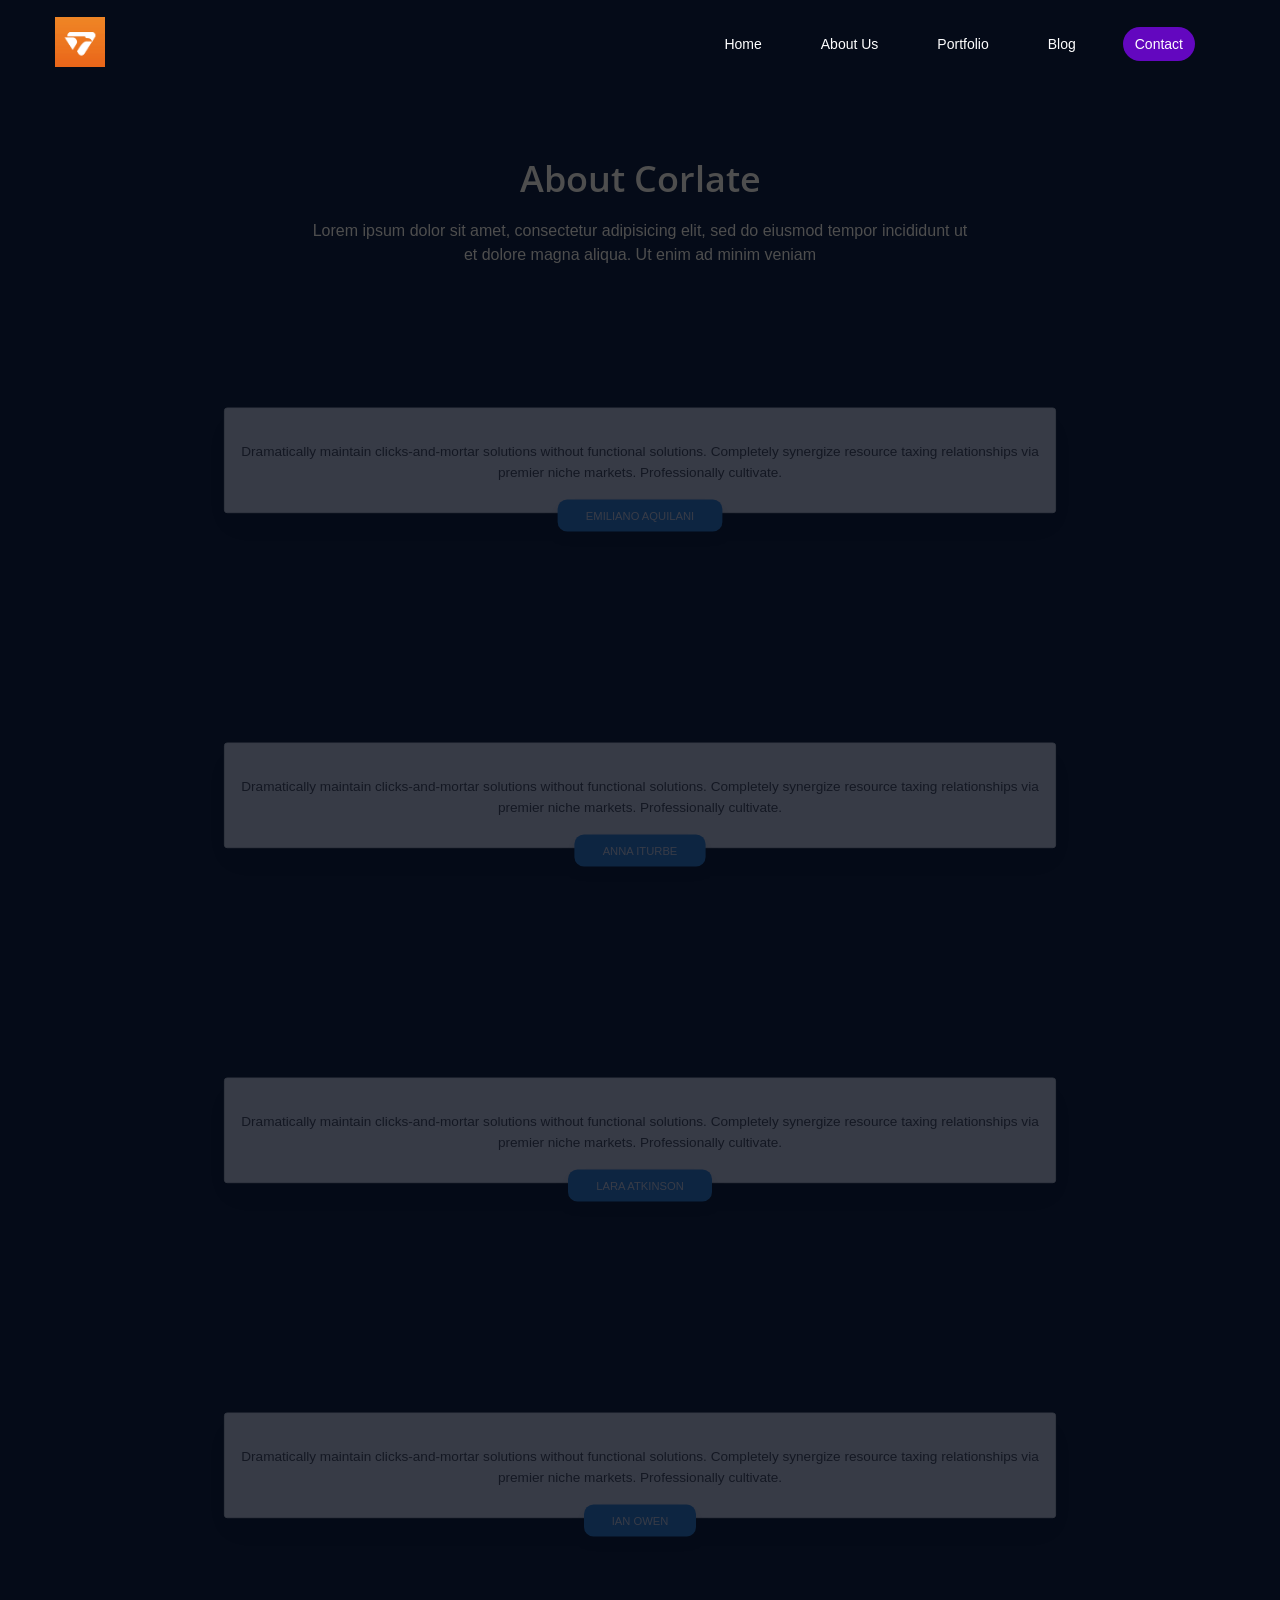
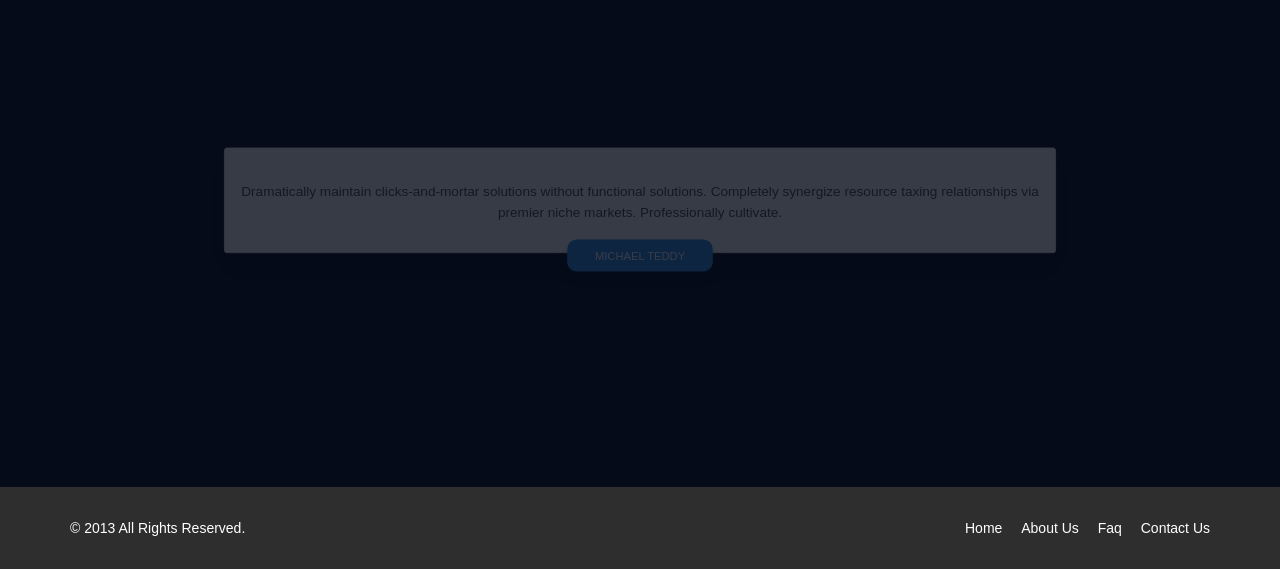
==== about-us.html @ 2418a3bf "Update about-us.html" ====
<!DOCTYPE html>
<html lang="en">
<head>
    <meta charset="utf-8">
    <meta name="viewport" content="width=device-width, initial-scale=1.0">
    <meta name="description" content="">
    <meta name="author" content="">
    <title>About Us | Corlate</title>
	
	<!-- core CSS -->
    <link href="css/bootstrap.min.css" rel="stylesheet">
    <link href="css/font-awesome.min.css" rel="stylesheet">
    <link href="css/prettyPhoto.css" rel="stylesheet">
    <link href="css/animate.min.css" rel="stylesheet">
	<link href="css/main.css" rel="stylesheet">
    <link href="css/responsive.css" rel="stylesheet">
	
    <!--[if lt IE 9]>
    <script src="js/html5shiv.js"></script>
    <script src="js/respond.min.js"></script>
    <![endif]-->       
    <link rel="shortcut icon" href="images/ico/favicon.ico">
    <link rel="apple-touch-icon-precomposed" sizes="144x144" href="images/ico/apple-touch-icon-144-precomposed.png">
    <link rel="apple-touch-icon-precomposed" sizes="114x114" href="images/ico/apple-touch-icon-114-precomposed.png">
    <link rel="apple-touch-icon-precomposed" sizes="72x72" href="images/ico/apple-touch-icon-72-precomposed.png">
    <link rel="apple-touch-icon-precomposed" href="images/ico/apple-touch-icon-57-precomposed.png">
</head><!--/head-->

<body>

    <header id="header">
        <nav class="navbar navbar-inverse" role="banner">
            <div class="container">
                <div class="navbar-header">
                    <button type="button" class="navbar-toggle" data-toggle="collapse" data-target=".navbar-collapse">
                        <span class="sr-only">Toggle navigation</span>
                        <span class="icon-bar"></span>
                        <span class="icon-bar"></span>
                        <span class="icon-bar"></span>
                    </button>
                    <a class="navbar-brand" href="index.html"><img src="images/logo.png" alt="logo" width="50" height="50"></a>
                </div>
				
                <div class="collapse navbar-collapse navbar-right">
                    <ul class="nav navbar-nav">
                        <li><a href="index.html">Home</a></li>
                        <li><a href="about-us.html">About Us</a></li>
                        <li><a href="portfolio.html">Portfolio</a></li>
                        <li class="dropdown">
                            <a href="#" class="dropdown-toggle" data-toggle="dropdown">Blog <i class="fa fa-angle-down"></i></a>
                            <ul class="dropdown-menu">
                                <li><a href="blog-item.html">Blog Single</a></li>
                            </ul>
                        </li>
                        <li class="active"><a href="contact-us.html">Contact</a></li>                        
                    </ul>
                </div>
            </div><!--/.container-->
        </nav><!--/nav-->
    </header><!--/header-->

    <section id="about-us">
        <div class="container">
			<div class="center wow fadeInDown">
				<h2>About Corlate</h2>
				<p class="lead">Lorem ipsum dolor sit amet, consectetur adipisicing elit, sed do eiusmod tempor incididunt ut <br> et dolore magna aliqua. Ut enim ad minim veniam</p>
			</div>
	</div><!--/.container-->
	    
	 <!-- TESTIMONIALS -->
<section class="testimonials">
	<div class="container">

      <div class="row">
        <div class="col-sm-12">
          <div id="customers-testimonials" class="owl-carousel">

            <!--TESTIMONIAL 1 -->
            <div class="item">
              <div class="shadow-effect">
                <img class="img-circle" src="http://themes.audemedia.com/html/goodgrowth/images/testimonial3.jpg" alt="">
                <p>Dramatically maintain clicks-and-mortar solutions without functional solutions. Completely synergize resource taxing relationships via premier niche markets. Professionally cultivate.</p>
              </div>
              <div class="testimonial-name">EMILIANO AQUILANI</div>
            </div>
            <!--END OF TESTIMONIAL 1 -->
            <!--TESTIMONIAL 2 -->
            <div class="item">
              <div class="shadow-effect">
                <img class="img-circle" src="http://themes.audemedia.com/html/goodgrowth/images/testimonial3.jpg" alt="">
                <p>Dramatically maintain clicks-and-mortar solutions without functional solutions. Completely synergize resource taxing relationships via premier niche markets. Professionally cultivate.</p>
              </div>
              <div class="testimonial-name">ANNA ITURBE</div>
            </div>
            <!--END OF TESTIMONIAL 2 -->
            <!--TESTIMONIAL 3 -->
            <div class="item">
              <div class="shadow-effect">
                <img class="img-circle" src="http://themes.audemedia.com/html/goodgrowth/images/testimonial3.jpg" alt="">
                <p>Dramatically maintain clicks-and-mortar solutions without functional solutions. Completely synergize resource taxing relationships via premier niche markets. Professionally cultivate.</p>
              </div>
              <div class="testimonial-name">LARA ATKINSON</div>
            </div>
            <!--END OF TESTIMONIAL 3 -->
            <!--TESTIMONIAL 4 -->
            <div class="item">
              <div class="shadow-effect">
                <img class="img-circle" src="http://themes.audemedia.com/html/goodgrowth/images/testimonial3.jpg" alt="">
                <p>Dramatically maintain clicks-and-mortar solutions without functional solutions. Completely synergize resource taxing relationships via premier niche markets. Professionally cultivate.</p>
              </div>
              <div class="testimonial-name">IAN OWEN</div>
            </div>
            <!--END OF TESTIMONIAL 4 -->
            <!--TESTIMONIAL 5 -->
            <div class="item">
              <div class="shadow-effect">
                <img class="img-circle" src="https://yt3.ggpht.com/qXwJcIl7ufH0x8skbCBBdACHCgRKuPxXRIR3AQCBxNolUiQ0OwOEdK3Qo9p7tiTGBAzq0nY0430=s48-c-k-c0x00ffffff-no-rj" alt="">
                <p>Dramatically maintain clicks-and-mortar solutions without functional solutions. Completely synergize resource taxing relationships via premier niche markets. Professionally cultivate.</p>
              </div>
              <div class="testimonial-name">MICHAEL TEDDY</div>
            </div>
            <!--END OF TESTIMONIAL 5 -->
          </div>
        </div>
      </div>
      </div>
    </section>
    <!-- END OF TESTIMONIALS -->
	   
    </section><!--/about-us-->

    <footer id="footer" class="midnight-blue">
        <div class="container">
            <div class="row">
                <div class="col-sm-6">
                    &copy; 2013 All Rights Reserved.
                </div>
                <div class="col-sm-6">
                    <ul class="pull-right">
                        <li><a href="#">Home</a></li>
                        <li><a href="#">About Us</a></li>
                        <li><a href="#">Faq</a></li>
                        <li><a href="#">Contact Us</a></li>
                    </ul>
                </div>
            </div>
        </div>
    </footer><!--/#footer-->
    

    <script src="js/jquery.js"></script>
    <script language="javascript" type="text/javascript">
       $(document).ready(function () {
        		"use strict";
        		//  TESTIMONIALS CAROUSEL HOOK
		        $('#customers-testimonials').owlCarousel({
		            loop: true,
		            center: true,
		            items: 3,
		            margin: 0,
		            autoplay: true,
		            dots:true,
		            autoplayTimeout: 8500,
		            smartSpeed: 450,
		            responsive: {
		              0: {
		                items: 1
		              },
		              768: {
		                items: 2
		              },
		              1170: {
		                items: 3
		              }
		            }
		        });
        	});
    </script>
    <script src="js/bootstrap.min.js"></script>
    <script src="js/jquery.prettyPhoto.js"></script>
    <script src="js/jquery.isotope.min.js"></script>
    <script src="js/main.js"></script>
    <script src="js/wow.min.js"></script>
</body>
</html>
---- css/prettyPhoto.css ----
div.pp_default .pp_top,div.pp_default .pp_top .pp_middle,div.pp_default .pp_top .pp_left,div.pp_default .pp_top .pp_right,div.pp_default .pp_bottom,div.pp_default .pp_bottom .pp_left,div.pp_default .pp_bottom .pp_middle,div.pp_default .pp_bottom .pp_right{height:13px}
div.pp_default .pp_top .pp_left{background:url(../images/prettyPhoto/default/sprite.png) -78px -93px no-repeat}
div.pp_default .pp_top .pp_middle{background:url(../images/prettyPhoto/default/sprite_x.png) top left repeat-x}
div.pp_default .pp_top .pp_right{background:url(../images/prettyPhoto/default/sprite.png) -112px -93px no-repeat}
div.pp_default .pp_content .ppt{color:#f8f8f8}
div.pp_default .pp_content_container .pp_left{background:url(../images/prettyPhoto/default/sprite_y.png) -7px 0 repeat-y;padding-left:13px}
div.pp_default .pp_content_container .pp_right{background:url(../images/prettyPhoto/default/sprite_y.png) top right repeat-y;padding-right:13px}
div.pp_default .pp_next:hover{background:url(../images/prettyPhoto/default/sprite_next.png) center right no-repeat;cursor:pointer}
div.pp_default .pp_previous:hover{background:url(../images/prettyPhoto/default/sprite_prev.png) center left no-repeat;cursor:pointer}
div.pp_default .pp_expand{background:url(../images/prettyPhoto/default/sprite.png) 0 -29px no-repeat;cursor:pointer;width:28px;height:28px}
div.pp_default .pp_expand:hover{background:url(../images/prettyPhoto/default/sprite.png) 0 -56px no-repeat;cursor:pointer}
div.pp_default .pp_contract{background:url(../images/prettyPhoto/default/sprite.png) 0 -84px no-repeat;cursor:pointer;width:28px;height:28px}
div.pp_default .pp_contract:hover{background:url(../images/prettyPhoto/default/sprite.png) 0 -113px no-repeat;cursor:pointer}
div.pp_default .pp_close{width:30px;height:30px;background:url(../images/prettyPhoto/default/sprite.png) 2px 1px no-repeat;cursor:pointer}
div.pp_default .pp_gallery ul li a{background:url(../images/prettyPhoto/default/default_thumb.png) center center #f8f8f8;border:1px solid #aaa}
div.pp_default .pp_social{margin-top:7px}
div.pp_default .pp_gallery a.pp_arrow_previous,div.pp_default .pp_gallery a.pp_arrow_next{position:static;left:auto}
div.pp_default .pp_nav .pp_play,div.pp_default .pp_nav .pp_pause{background:url(../images/prettyPhoto/default/sprite.png) -51px 1px no-repeat;height:30px;width:30px}
div.pp_default .pp_nav .pp_pause{background-position:-51px -29px}
div.pp_default a.pp_arrow_previous,div.pp_default a.pp_arrow_next{background:url(../images/prettyPhoto/default/sprite.png) -31px -3px no-repeat;height:20px;width:20px;margin:4px 0 0}
div.pp_default a.pp_arrow_next{left:52px;background-position:-82px -3px}
div.pp_default .pp_content_container .pp_details{margin-top:5px}
div.pp_default .pp_nav{clear:none;height:30px;width:110px;position:relative}
div.pp_default .pp_nav .currentTextHolder{font-family:Georgia;font-style:italic;color:#999;font-size:11px;left:75px;line-height:25px;position:absolute;top:2px;margin:0;padding:0 0 0 10px}
div.pp_default .pp_close:hover,div.pp_default .pp_nav .pp_play:hover,div.pp_default .pp_nav .pp_pause:hover,div.pp_default .pp_arrow_next:hover,div.pp_default .pp_arrow_previous:hover{opacity:0.7}
div.pp_default .pp_description{font-size:11px;font-weight:700;line-height:14px;margin:5px 50px 5px 0}
div.pp_default .pp_bottom .pp_left{background:url(../images/prettyPhoto/default/sprite.png) -78px -127px no-repeat}
div.pp_default .pp_bottom .pp_middle{background:url(../images/prettyPhoto/default/sprite_x.png) bottom left repeat-x}
div.pp_default .pp_bottom .pp_right{background:url(../images/prettyPhoto/default/sprite.png) -112px -127px no-repeat}
div.pp_default .pp_loaderIcon{background:url(../images/prettyPhoto/default/loader.gif) center center no-repeat}
div.light_rounded .pp_top .pp_left{background:url(../images/prettyPhoto/light_rounded/sprite.png) -88px -53px no-repeat}
div.light_rounded .pp_top .pp_right{background:url(../images/prettyPhoto/light_rounded/sprite.png) -110px -53px no-repeat}
div.light_rounded .pp_next:hover{background:url(../images/prettyPhoto/light_rounded/btnNext.png) center right no-repeat;cursor:pointer}
div.light_rounded .pp_previous:hover{background:url(../images/prettyPhoto/light_rounded/btnPrevious.png) center left no-repeat;cursor:pointer}
div.light_rounded .pp_expand{background:url(../images/prettyPhoto/light_rounded/sprite.png) -31px -26px no-repeat;cursor:pointer}
div.light_rounded .pp_expand:hover{background:url(../images/prettyPhoto/light_rounded/sprite.png) -31px -47px no-repeat;cursor:pointer}
div.light_rounded .pp_contract{background:url(../images/prettyPhoto/light_rounded/sprite.png) 0 -26px no-repeat;cursor:pointer}
div.light_rounded .pp_contract:hover{background:url(../images/prettyPhoto/light_rounded/sprite.png) 0 -47px no-repeat;cursor:pointer}
div.light_rounded .pp_close{width:75px;height:22px;background:url(../images/prettyPhoto/light_rounded/sprite.png) -1px -1px no-repeat;cursor:pointer}
div.light_rounded .pp_nav .pp_play{background:url(../images/prettyPhoto/light_rounded/sprite.png) -1px -100px no-repeat;height:15px;width:14px}
div.light_rounded .pp_nav .pp_pause{background:url(../images/prettyPhoto/light_rounded/sprite.png) -24px -100px no-repeat;height:15px;width:14px}
div.light_rounded .pp_arrow_previous{background:url(../images/prettyPhoto/light_rounded/sprite.png) 0 -71px no-repeat}
div.light_rounded .pp_arrow_next{background:url(../images/prettyPhoto/light_rounded/sprite.png) -22px -71px no-repeat}
div.light_rounded .pp_bottom .pp_left{background:url(../images/prettyPhoto/light_rounded/sprite.png) -88px -80px no-repeat}
div.light_rounded .pp_bottom .pp_right{background:url(../images/prettyPhoto/light_rounded/sprite.png) -110px -80px no-repeat}
div.dark_rounded .pp_top .pp_left{background:url(../images/prettyPhoto/dark_rounded/sprite.png) -88px -53px no-repeat}
div.dark_rounded .pp_top .pp_right{background:url(../images/prettyPhoto/dark_rounded/sprite.png) -110px -53px no-repeat}
div.dark_rounded .pp_content_container .pp_left{background:url(../images/prettyPhoto/dark_rounded/contentPattern.png) top left repeat-y}
div.dark_rounded .pp_content_container .pp_right{background:url(../images/prettyPhoto/dark_rounded/contentPattern.png) top right repeat-y}
div.dark_rounded .pp_next:hover{background:url(../images/prettyPhoto/dark_rounded/btnNext.png) center right no-repeat;cursor:pointer}
div.dark_rounded .pp_previous:hover{background:url(../images/prettyPhoto/dark_rounded/btnPrevious.png) center left no-repeat;cursor:pointer}
div.dark_rounded .pp_expand{background:url(../images/prettyPhoto/dark_rounded/sprite.png) -31px -26px no-repeat;cursor:pointer}
div.dark_rounded .pp_expand:hover{background:url(../images/prettyPhoto/dark_rounded/sprite.png) -31px -47px no-repeat;cursor:pointer}
div.dark_rounded .pp_contract{background:url(../images/prettyPhoto/dark_rounded/sprite.png) 0 -26px no-repeat;cursor:pointer}
div.dark_rounded .pp_contract:hover{background:url(../images/prettyPhoto/dark_rounded/sprite.png) 0 -47px no-repeat;cursor:pointer}
div.dark_rounded .pp_close{width:75px;height:22px;background:url(../images/prettyPhoto/dark_rounded/sprite.png) -1px -1px no-repeat;cursor:pointer}
div.dark_rounded .pp_description{margin-right:85px;color:#fff}
div.dark_rounded .pp_nav .pp_play{background:url(../images/prettyPhoto/dark_rounded/sprite.png) -1px -100px no-repeat;height:15px;width:14px}
div.dark_rounded .pp_nav .pp_pause{background:url(../images/prettyPhoto/dark_rounded/sprite.png) -24px -100px no-repeat;height:15px;width:14px}
div.dark_rounded .pp_arrow_previous{background:url(../images/prettyPhoto/dark_rounded/sprite.png) 0 -71px no-repeat}
div.dark_rounded .pp_arrow_next{background:url(../images/prettyPhoto/dark_rounded/sprite.png) -22px -71px no-repeat}
div.dark_rounded .pp_bottom .pp_left{background:url(../images/prettyPhoto/dark_rounded/sprite.png) -88px -80px no-repeat}
div.dark_rounded .pp_bottom .pp_right{background:url(../images/prettyPhoto/dark_rounded/sprite.png) -110px -80px no-repeat}
div.dark_rounded .pp_loaderIcon{background:url(../images/prettyPhoto/dark_rounded/loader.gif) center center no-repeat}
div.dark_square .pp_left,div.dark_square .pp_middle,div.dark_square .pp_right,div.dark_square .pp_content{background:#000}
div.dark_square .pp_description{color:#fff;margin:0 85px 0 0}
div.dark_square .pp_loaderIcon{background:url(../images/prettyPhoto/dark_square/loader.gif) center center no-repeat}
div.dark_square .pp_expand{background:url(../images/prettyPhoto/dark_square/sprite.png) -31px -26px no-repeat;cursor:pointer}
div.dark_square .pp_expand:hover{background:url(../images/prettyPhoto/dark_square/sprite.png) -31px -47px no-repeat;cursor:pointer}
div.dark_square .pp_contract{background:url(../images/prettyPhoto/dark_square/sprite.png) 0 -26px no-repeat;cursor:pointer}
div.dark_square .pp_contract:hover{background:url(../images/prettyPhoto/dark_square/sprite.png) 0 -47px no-repeat;cursor:pointer}
div.dark_square .pp_close{width:75px;height:22px;background:url(../images/prettyPhoto/dark_square/sprite.png) -1px -1px no-repeat;cursor:pointer}
div.dark_square .pp_nav{clear:none}
div.dark_square .pp_nav .pp_play{background:url(../images/prettyPhoto/dark_square/sprite.png) -1px -100px no-repeat;height:15px;width:14px}
div.dark_square .pp_nav .pp_pause{background:url(../images/prettyPhoto/dark_square/sprite.png) -24px -100px no-repeat;height:15px;width:14px}
div.dark_square .pp_arrow_previous{background:url(../images/prettyPhoto/dark_square/sprite.png) 0 -71px no-repeat}
div.dark_square .pp_arrow_next{background:url(../images/prettyPhoto/dark_square/sprite.png) -22px -71px no-repeat}
div.dark_square .pp_next:hover{background:url(../images/prettyPhoto/dark_square/btnNext.png) center right no-repeat;cursor:pointer}
div.dark_square .pp_previous:hover{background:url(../images/prettyPhoto/dark_square/btnPrevious.png) center left no-repeat;cursor:pointer}
div.light_square .pp_expand{background:url(../images/prettyPhoto/light_square/sprite.png) -31px -26px no-repeat;cursor:pointer}
div.light_square .pp_expand:hover{background:url(../images/prettyPhoto/light_square/sprite.png) -31px -47px no-repeat;cursor:pointer}
div.light_square .pp_contract{background:url(../images/prettyPhoto/light_square/sprite.png) 0 -26px no-repeat;cursor:pointer}
div.light_square .pp_contract:hover{background:url(../images/prettyPhoto/light_square/sprite.png) 0 -47px no-repeat;cursor:pointer}
div.light_square .pp_close{width:75px;height:22px;background:url(../images/prettyPhoto/light_square/sprite.png) -1px -1px no-repeat;cursor:pointer}
div.light_square .pp_nav .pp_play{background:url(../images/prettyPhoto/light_square/sprite.png) -1px -100px no-repeat;height:15px;width:14px}
div.light_square .pp_nav .pp_pause{background:url(../images/prettyPhoto/light_square/sprite.png) -24px -100px no-repeat;height:15px;width:14px}
div.light_square .pp_arrow_previous{background:url(../images/prettyPhoto/light_square/sprite.png) 0 -71px no-repeat}
div.light_square .pp_arrow_next{background:url(../images/prettyPhoto/light_square/sprite.png) -22px -71px no-repeat}
div.light_square .pp_next:hover{background:url(../images/prettyPhoto/light_square/btnNext.png) center right no-repeat;cursor:pointer}
div.light_square .pp_previous:hover{background:url(../images/prettyPhoto/light_square/btnPrevious.png) center left no-repeat;cursor:pointer}
div.facebook .pp_top .pp_left{background:url(../images/prettyPhoto/facebook/sprite.png) -88px -53px no-repeat}
div.facebook .pp_top .pp_middle{background:url(../images/prettyPhoto/facebook/contentPatternTop.png) top left repeat-x}
div.facebook .pp_top .pp_right{background:url(../images/prettyPhoto/facebook/sprite.png) -110px -53px no-repeat}
div.facebook .pp_content_container .pp_left{background:url(../images/prettyPhoto/facebook/contentPatternLeft.png) top left repeat-y}
div.facebook .pp_content_container .pp_right{background:url(../images/prettyPhoto/facebook/contentPatternRight.png) top right repeat-y}
div.facebook .pp_expand{background:url(../images/prettyPhoto/facebook/sprite.png) -31px -26px no-repeat;cursor:pointer}
div.facebook .pp_expand:hover{background:url(../images/prettyPhoto/facebook/sprite.png) -31px -47px no-repeat;cursor:pointer}
div.facebook .pp_contract{background:url(../images/prettyPhoto/facebook/sprite.png) 0 -26px no-repeat;cursor:pointer}
div.facebook .pp_contract:hover{background:url(../images/prettyPhoto/facebook/sprite.png) 0 -47px no-repeat;cursor:pointer}
div.facebook .pp_close{width:22px;height:22px;background:url(../images/prettyPhoto/facebook/sprite.png) -1px -1px no-repeat;cursor:pointer}
div.facebook .pp_description{margin:0 37px 0 0}
div.facebook .pp_loaderIcon{background:url(../images/prettyPhoto/facebook/loader.gif) center center no-repeat}
div.facebook .pp_arrow_previous{background:url(../images/prettyPhoto/facebook/sprite.png) 0 -71px no-repeat;height:22px;margin-top:0;width:22px}
div.facebook .pp_arrow_previous.disabled{background-position:0 -96px;cursor:default}
div.facebook .pp_arrow_next{background:url(../images/prettyPhoto/facebook/sprite.png) -32px -71px no-repeat;height:22px;margin-top:0;width:22px}
div.facebook .pp_arrow_next.disabled{background-position:-32px -96px;cursor:default}
div.facebook .pp_nav{margin-top:0}
div.facebook .pp_nav p{font-size:15px;padding:0 3px 0 4px}
div.facebook .pp_nav .pp_play{background:url(../images/prettyPhoto/facebook/sprite.png) -1px -123px no-repeat;height:22px;width:22px}
div.facebook .pp_nav .pp_pause{background:url(../images/prettyPhoto/facebook/sprite.png) -32px -123px no-repeat;height:22px;width:22px}
div.facebook .pp_next:hover{background:url(../images/prettyPhoto/facebook/btnNext.png) center right no-repeat;cursor:pointer}
div.facebook .pp_previous:hover{background:url(../images/prettyPhoto/facebook/btnPrevious.png) center left no-repeat;cursor:pointer}
div.facebook .pp_bottom .pp_left{background:url(../images/prettyPhoto/facebook/sprite.png) -88px -80px no-repeat}
div.facebook .pp_bottom .pp_middle{background:url(../images/prettyPhoto/facebook/contentPatternBottom.png) top left repeat-x}
div.facebook .pp_bottom .pp_right{background:url(../images/prettyPhoto/facebook/sprite.png) -110px -80px no-repeat}
div.pp_pic_holder a:focus{outline:none}
div.pp_overlay{background:#000;display:none;left:0;position:absolute;top:0;width:100%;z-index:9500}
div.pp_pic_holder{display:none;position:absolute;width:100px;z-index:10000}
.pp_content{height:40px;min-width:40px}
* html .pp_content{width:40px}
.pp_content_container{position:relative;text-align:left;width:100%}
.pp_content_container .pp_left{padding-left:20px}
.pp_content_container .pp_right{padding-right:20px}
.pp_content_container .pp_details{float:left;margin:10px 0 2px}
.pp_description{display:none;margin:0}
.pp_social{float:left;margin:0}
.pp_social .facebook{float:left;margin-left:5px;width:55px;overflow:hidden}
.pp_social .twitter{float:left}
.pp_nav{clear:right;float:left;margin:3px 10px 0 0}
.pp_nav p{float:left;white-space:nowrap;margin:2px 4px}
.pp_nav .pp_play,.pp_nav .pp_pause{float:left;margin-right:4px;text-indent:-10000px}
a.pp_arrow_previous,a.pp_arrow_next{display:block;float:left;height:15px;margin-top:3px;overflow:hidden;text-indent:-10000px;width:14px}
.pp_hoverContainer{position:absolute;top:0;width:100%;z-index:2000}
.pp_gallery{display:none;left:50%;margin-top:-50px;position:absolute;z-index:10000}
.pp_gallery div{float:left;overflow:hidden;position:relative}
.pp_gallery ul{float:left;height:35px;position:relative;white-space:nowrap;margin:0 0 0 5px;padding:0}
.pp_gallery ul a{border:1px rgba(0,0,0,0.5) solid;display:block;float:left;height:33px;overflow:hidden}
.pp_gallery ul a img{border:0}
.pp_gallery li{display:block;float:left;margin:0 5px 0 0;padding:0}
.pp_gallery li.default a{background:url(../images/prettyPhoto/facebook/default_thumbnail.gif) 0 0 no-repeat;display:block;height:33px;width:50px}
.pp_gallery .pp_arrow_previous,.pp_gallery .pp_arrow_next{margin-top:7px!important}
a.pp_next{background:url(../images/prettyPhoto/light_rounded/btnNext.png) 10000px 10000px no-repeat;display:block;float:right;height:100%;text-indent:-10000px;width:49%}
a.pp_previous{background:url(../images/prettyPhoto/light_rounded/btnNext.png) 10000px 10000px no-repeat;display:block;float:left;height:100%;text-indent:-10000px;width:49%}
a.pp_expand,a.pp_contract{cursor:pointer;display:none;height:20px;position:absolute;right:30px;text-indent:-10000px;top:10px;width:20px;z-index:20000}
a.pp_close{position:absolute;right:0;top:0;display:block;line-height:22px;text-indent:-10000px}
.pp_loaderIcon{display:block;height:24px;left:50%;position:absolute;top:50%;width:24px;margin:-12px 0 0 -12px}
#pp_full_res{line-height:1!important}
#pp_full_res .pp_inline{text-align:left}
#pp_full_res .pp_inline p{margin:0 0 15px}
div.ppt{color:#fff;display:none;font-size:17px;z-index:9999;margin:0 0 5px 15px}
div.pp_default .pp_content,div.light_rounded .pp_content{background-color:#fff}
div.pp_default #pp_full_res .pp_inline,div.light_rounded .pp_content .ppt,div.light_rounded #pp_full_res .pp_inline,div.light_square .pp_content .ppt,div.light_square #pp_full_res .pp_inline,div.facebook .pp_content .ppt,div.facebook #pp_full_res .pp_inline{color:#000}
div.pp_default .pp_gallery ul li a:hover,div.pp_default .pp_gallery ul li.selected a,.pp_gallery ul a:hover,.pp_gallery li.selected a{border-color:#fff}
div.pp_default .pp_details,div.light_rounded .pp_details,div.dark_rounded .pp_details,div.dark_square .pp_details,div.light_square .pp_details,div.facebook .pp_details{position:relative}
div.light_rounded .pp_top .pp_middle,div.light_rounded .pp_content_container .pp_left,div.light_rounded .pp_content_container .pp_right,div.light_rounded .pp_bottom .pp_middle,div.light_square .pp_left,div.light_square .pp_middle,div.light_square .pp_right,div.light_square .pp_content,div.facebook .pp_content{background:#fff}
div.light_rounded .pp_description,div.light_square .pp_description{margin-right:85px}
div.light_rounded .pp_gallery a.pp_arrow_previous,div.light_rounded .pp_gallery a.pp_arrow_next,div.dark_rounded .pp_gallery a.pp_arrow_previous,div.dark_rounded .pp_gallery a.pp_arrow_next,div.dark_square .pp_gallery a.pp_arrow_previous,div.dark_square .pp_gallery a.pp_arrow_next,div.light_square .pp_gallery a.pp_arrow_previous,div.light_square .pp_gallery a.pp_arrow_next{margin-top:12px!important}
div.light_rounded .pp_arrow_previous.disabled,div.dark_rounded .pp_arrow_previous.disabled,div.dark_square .pp_arrow_previous.disabled,div.light_square .pp_arrow_previous.disabled{background-position:0 -87px;cursor:default}
div.light_rounded .pp_arrow_next.disabled,div.dark_rounded .pp_arrow_next.disabled,div.dark_square .pp_arrow_next.disabled,div.light_square .pp_arrow_next.disabled{background-position:-22px -87px;cursor:default}
div.light_rounded .pp_loaderIcon,div.light_square .pp_loaderIcon{background:url(../images/prettyPhoto/light_rounded/loader.gif) center center no-repeat}
div.dark_rounded .pp_top .pp_middle,div.dark_rounded .pp_content,div.dark_rounded .pp_bottom .pp_middle{background:url(../images/prettyPhoto/dark_rounded/contentPattern.png) top left repeat}
div.dark_rounded .currentTextHolder,div.dark_square .currentTextHolder{color:#c4c4c4}
div.dark_rounded #pp_full_res .pp_inline,div.dark_square #pp_full_res .pp_inline{color:#fff}
.pp_top,.pp_bottom{height:20px;position:relative}
* html .pp_top,* html .pp_bottom{padding:0 20px}
.pp_top .pp_left,.pp_bottom .pp_left{height:20px;left:0;position:absolute;width:20px}
.pp_top .pp_middle,.pp_bottom .pp_middle{height:20px;left:20px;position:absolute;right:20px}
* html .pp_top .pp_middle,* html .pp_bottom .pp_middle{left:0;position:static}
.pp_top .pp_right,.pp_bottom .pp_right{height:20px;left:auto;position:absolute;right:0;top:0;width:20px}
.pp_fade,.pp_gallery li.default a img{display:none}
---- css/main.css ----
@import url(http://fonts.googleapis.com/css?family=Open+Sans:300italic,400italic,600italic,700italic,800italic,400,600,700,300,800);


/*************************
*******Typography******
**************************/

body {
  background: #050b18;
  font-family: 'Montserrat', sans-serif;
  color:#4e4e4e;
  line-height: 22px;
  resize: both;
}

/*test*/
.shadow-effect {
		    background: #fff;
		    padding: 20px;
		    border-radius: 4px;
		    text-align: center;
	border:1px solid #ECECEC;
		    box-shadow: 0 19px 38px rgba(0,0,0,0.10), 0 15px 12px rgba(0,0,0,0.02);
		}

	#customers-testimonials .shadow-effect p {
		    font-family: inherit;
		    font-size: 17px;
		    line-height: 1.5;
		    margin: 0 0 17px 0;
		    font-weight: 300;
		}
		.testimonial-name {
		    margin: -17px auto 0;
		    display: table;
		    width: auto;
		    background: #3190E7;
		    padding: 9px 35px;
		    border-radius: 12px;
		    text-align: center;
		    color: #fff;
		    box-shadow: 0 9px 18px rgba(0,0,0,0.12), 0 5px 7px rgba(0,0,0,0.05);
		}
		#customers-testimonials .item {
		    text-align: center;
		    padding: 50px;
				margin-bottom:80px;
		    opacity: .2;
		    -webkit-transform: scale3d(0.8, 0.8, 1);
		    transform: scale3d(0.8, 0.8, 1);
		    -webkit-transition: all 0.3s ease-in-out;
		    -moz-transition: all 0.3s ease-in-out;
		    transition: all 0.3s ease-in-out;
		}
		#customers-testimonials .owl-item.active.center .item {
		    opacity: 1;
		    -webkit-transform: scale3d(1.0, 1.0, 1);
		    transform: scale3d(1.0, 1.0, 1);
		}
		.owl-carousel .owl-item img {
		    transform-style: preserve-3d;
		    max-width: 90px;
    		margin: 0 auto 17px;
		}
		#customers-testimonials.owl-carousel .owl-dots .owl-dot.active span,
#customers-testimonials.owl-carousel .owl-dots .owl-dot:hover span {
		    background: #3190E7;
		    transform: translate3d(0px, -50%, 0px) scale(0.7);
		}
#customers-testimonials.owl-carousel .owl-dots{
	display: inline-block;
	width: 100%;
	text-align: center;
}
#customers-testimonials.owl-carousel .owl-dots .owl-dot{
	display: inline-block;
}
		#customers-testimonials.owl-carousel .owl-dots .owl-dot span {
		    background: #3190E7;
		    display: inline-block;
		    height: 20px;
		    margin: 0 2px 5px;
		    transform: translate3d(0px, -50%, 0px) scale(0.3);
		    transform-origin: 50% 50% 0;
		    transition: all 250ms ease-out 0s;
		    width: 20px;
		}
/*test*/

.downloadButton {
  padding: 5px 12px;
  border-radius: 20px;
  border: none;
  color: #fff;
  line-height: 24px;
  background-color: #6307bf;
}

.downloadButton:hover {
  transition: color 300ms, background-color 300ms;
  background-color: #fff;
  color: #6307bf;
}

.portfolioItems {
  padding: 10px;
}

.homepage {
  background-image: url(/images/background-home.svg);
  width: 100%;
  height: 100vh;
  margin-bottom: 0px;
  right: 0;
  background-size: cover;
  background-repeat: no-repeat;
}

.profilePic {
  position: relative;
  left: 10%;
}

.background img {
  width: 450px; 
  position: relative;
  left: 65%;
  top: 34vh;
}

h1,
h2,
h3,
h4,
h5,
h6 {
  font-weight: 600; 
  font-family: 'Open Sans', sans-serif;
  color:#4e4e4e;
}

h1{
  font-size: 36px;
}

h2{
  font-size: 20px;
}

h3{
  font-size: 16px;
  color: #787878;
  font-weight: 400;
  line-height: 24px;
}

h4{
  font-size: 16px;
}

a {
  color: #6307bf;
  -webkit-transition: color 300ms, background-color 300ms;
  -moz-transition: color 300ms, background-color 300ms;
  -o-transition:  color 300ms, background-color 300ms;
  transition:  color 300ms, background-color 300ms;
}

a:hover, a:focus {
  color: #6307bf;
}

hr {
  border-top: 1px solid #e5e5e5;
  border-bottom: 1px solid #fff;
}

.btn-primary {
  padding: 8px 20px;
  background: #6307bf;
  color: #fff;
  border-radius: 4px;
  border:none;
  margin-top: 10px;
}

.btn-primary:hover, 
.btn-primary:focus{
  background: #6307bf;
  outline: none;
  box-shadow: none;
} 

.btn-transparent {
  border: 3px solid #fff;
  background: transparent;
  color: #fff;
}

.btn-transparent:hover {
  border-color: rgba(255, 255, 255, 0.5);
}

a:hover,
a:focus {
  color: #6307bf;
  text-decoration: none;
  outline: none;
}

.dropdown-menu {
  margin-top: -1px;
  min-width: 180px;
}

.center h2{
  font-size: 36px;
  margin-top: 0;
  margin-bottom: 20px;
}

.media>.pull-left{
  margin-right: 20px;
}

.media>.pull-right{
  margin-left: 20px;
}

body > section {
  padding: 70px 0;
}

.center {
  text-align: center;
  padding-bottom: 55px;
}

.scaleIn {
  -webkit-animation-name: scaleIn;
  animation-name: scaleIn;
}

.lead{
  font-size: 16px;
  line-height: 24px;
  font-weight: 400;
}

.transparent-bg {
  background-color: transparent !important;
  margin-bottom: 0;
}

@-webkit-keyframes scaleIn {
  0% {
    opacity: 0;
    -webkit-transform: scale(0);
    transform: scale(0);
  }

  100% {
    opacity: 1;
    -webkit-transform: scale(1);
    transform: scale(1);
  }
}

@keyframes scaleIn {
  0% {
    opacity: 0;
    -webkit-transform: scale(0);
    -ms-transform: scale(0);
    transform: scale(0);
  }

  100% {
    opacity: 1;
    -webkit-transform: scale(1);
    -ms-transform: scale(1);
    transform: scale(1);
  }
}


/*************************
*******Header******
**************************/

.navbar-brand {
  padding: 0;
  margin:0;
}

.navbar {
  border-radius: 0;
  margin-bottom: 0;
  background: #21212100;
  padding: 15px 0;
  padding-bottom: 0;
}

 .navbar-nav{
  margin-top: 12px;
 }

.navbar-nav>li{
  margin-left: 35px;
  padding-bottom: 28px;
}

.navbar-inverse .navbar-nav > li > a {
  padding: 5px 12px;
  margin: 0;
  border-radius: 20px;
  color: #fff;
  line-height: 24px;
  display: inline-block;
}

.navbar-inverse .navbar-nav > li > a:hover{
	background-color: #6307bf;
  color: #fff;
}

.navbar-inverse {
  border: none;
}

.navbar-inverse .navbar-brand {
  font-size: 36px;
  line-height: 50px;
  color: #fff;
}

.navbar-inverse .navbar-nav > .active > a:focus,
.navbar-inverse .navbar-nav > .open > a,
.navbar-inverse .navbar-nav > .open > a:focus {
  background-color: #6307bf;
  color: #fff;
}

.navbar-inverse .navbar-nav > .active > a:hover,
.navbar-inverse .navbar-nav > .open > a:hover {
    background-color: rgb(255, 255, 255);
  color: #6307bf;
}

.navbar-inverse .navbar-nav .dropdown-menu {
  background-color: #050b18;
  -webkit-box-shadow: 0 3px 8px rgba(0, 0, 0, 0.225);
  -moz-box-shadow: 0 3px 8px rgba(0, 0, 0, 0.225);
  box-shadow: 0 3px 8px rgba(0, 0, 0, 0.225);
  border: 0;
  padding: 0;
  margin-top: 0;
  border-top: 0;
  border-radius: 2;
  left: 0;
}

.navbar-inverse .navbar-nav .dropdown-menu:before{
  position: absolute;
  top:0;
}

.navbar-inverse .navbar-nav .dropdown-menu > li > a {
  padding: 8px 15px;
  color: #fff;
}

.navbar-inverse .navbar-nav .dropdown-menu > li:hover > a,
.navbar-inverse .navbar-nav .dropdown-menu > li:focus > a,
.navbar-inverse .navbar-nav .dropdown-menu > li.active > a {
  background-color: #6307bf;
  color: #fff;
}

.navbar-inverse .navbar-nav .dropdown-menu > li:last-child > a {
  border-radius: 0 0 3px 3px;
}

.navbar-inverse .navbar-nav .dropdown-menu > li.divider {
  background-color: transparent;
}

.navbar-inverse .navbar-collapse,
.navbar-inverse .navbar-form {
  border-top: 0;
  padding-bottom: 0;
}


/*************************
*******Home Page******
**************************/


#middle {
  background: #f2f2f2;
}

.skill h2{
  margin-bottom: 25px;
}

.progress-wrap{
  position: relative;
}

.progress .color1,
.progress .color1 .bar-width{
  background: #2d7da4;
}

.progress .color2,
.progress .color2 .bar-width{
  background: #6aa42f;
}

.progress .color3,
.progress .color3 .bar-width{
  background: #ffcc33;
}

.progress .color4,
.progress .color4 .bar-width{
  background: #db3615;
}

.progress, 
.progress-bar {
  height: 15px;
  line-height: 15px;
  background: #e6e6e6;
  -webkit-box-shadow: none;
  -moz-box-shadow: none;
  box-shadow: none;
  border-radius: 0;
  overflow: visible;
  text-align: right;
}

.progress{
  position: relative;
}

.progress .bar-width{
  position: absolute;
  width: 40px;
  height: 20px;
  line-height: 20px;
  text-align: center;
  font-size: 12px;
  font-weight: 700;
  top: -30px;
  border-radius: 2px;
  margin-left: -30px;
}

.progress span{
  position: relative;
}

.progress span:before{
  content: " ";
  position: absolute;
  width: auto;
  height: auto;
  border-width: 8px 5px;
  border-style: solid;
  bottom: -15px;
  right: 8px;
}

.progress .color1 span:before{
  border-color: #2d7da4 transparent transparent transparent;
}

.progress .color2 span:before{
  border-color: #6aa42f transparent transparent transparent;
}

.progress .color3 span:before{
  border-color: #ffcc33 transparent transparent transparent;
}

.progress .color4 span:before{
  border-color: #db3615 transparent transparent transparent;
}

.accordion h2{
  margin-bottom: 25px;
}

.panel-default{
  border-color: transparent;
}

.panel-default>.panel-heading,
.panel{
  background-color: #e6e6e6; 
  border:0 none;
  box-shadow:none;
}

.panel-default>.panel-heading+.panel-collapse .panel-body{
  background: #fff;
  color: #858586;
}

.panel-body{
  padding: 20px 20px 10px;
}

.panel-group .panel+.panel{
  margin-top: 0;
  border-top: 1px solid #d9d9d9;
}

.panel-group .panel{
  border-radius: 0;
}

.panel-heading{
  border-radius: 0;
}

.panel-title>a{
  color: #4e4e4e;
}

.accordion-inner img{
  border-radius: 4px;
}

.accordion-inner h4{
  margin-top: 0;
}

.panel-heading.active{
  background: #1f1f20;
}

.panel-heading.active .panel-title>a{
  color:#fff;
}

a.accordion-toggle  i{
  width: 45px;
  line-height: 44px;
  font-size: 20px;
  margin-top: -10px;
  text-align: center;
  margin-right: -15px;
  background: #c9c9c9;
}

.panel-heading.active a.accordion-toggle i{
  background: #6307bf;
  color: #fff;
}

.panel-heading.active a.accordion-toggle.collapsed i{
  background: #6307bf;
  color: #fff;
}

.nav-tabs>li{
  margin-bottom: 0px;
  border-bottom: 1px solid #e6e6e6;
}

.nav-tabs{
  border-bottom: transparent;
  border-right: 1px solid #e6e6e6;
}

.nav-tabs>li>a {
  background: #f5f5f5;
  color: #666;
  border-radius: 0;
  border: 0 none;
  line-height: 24px;
  margin-right:0;
  padding: 13px 15px;
}

.nav-tabs li:last-child{
  border-bottom: 0 none;
} 

.nav-stacked>li+li{
  margin-top: 0;
}

.nav-tabs>li>a:hover{
  background: #1f1f20;
  color:#fff;
}

.nav-tabs>li.active>a, 
.nav-tabs>li.active>a:hover, 
.nav-tabs>li.active>a:focus {
  border: 0;
  color:#fff;
  background: #1f1f20;
  position: relative;
}

.nav-tabs>li.active>a:after {
  position: absolute;
  content:  "";
  width: auto;
  height: auto;
  border-style:solid;
  border-color: transparent transparent transparent #1f1f20;
  border-width: 25px 22px;
  right: -44px;
  top:0;
}

.tab-wrap{
  border:1px solid #e6e6e6;
  margin-bottom: 20px;
}

.tab-content{
  padding: 20px;
}

.tab-content h2{
  margin-top: 0;
}

.tab-content img{
  border-radius: 4px;
}

/*************************
********* About Us Page CSS ******
**************************/

.about-us {
  margin-top: 110px;
  margin-bottom: -110px;
}

.about-us h2, 
.skill_text h2 {
  color:#4e4e4e;
  font-size: 30px;
  font-weight: 600;
}

.about-us p {
  color:#4e4e4e;
}

.skill_text {
  display: block;
  margin-bottom: 60px;
  margin-top: 25px;
  overflow: hidden;
}

.sinlge-skill {
  background:#f2f2f2;
  border-radius: 100%;
  color: #FFFFFF;
  font-size: 22px;
  font-weight: bold;
  height: 200px;
  position: relative;
  width: 200px;
  text-transform: uppercase;
  overflow: hidden;
  margin: 30px 0;

}

.sinlge-skill p em {
  color: #FFFFFF;
  font-size: 38px;
}

.sinlge-skill p {
  line-height: 1;
}

.joomla-skill, 
.html-skill, 
.css-skill, 
.wp-skill {
  position: absolute;
  height: 100%;
  bottom: 0;
  width:100%;
  border-radius: 100%;
  padding: 70px 0;
  text-align: center;
}


.joomla-skill {
  background: rgb(242,242,242); /* Old browsers */
  background: -moz-linear-gradient(top, rgba(242,242,242,1) 0%, rgba(242,242,242,1) 28%, rgba(45,125,164,1) 28%); /* FF3.6+ */
  background: -webkit-gradient(linear, left top, left bottom, color-stop(0%,rgba(242,242,242,1)), color-stop(28%,rgba(242,242,242,1)), color-stop(28%,rgba(45,125,164,1))); /* Chrome,Safari4+ */
  background: -webkit-linear-gradient(top, rgba(242,242,242,1) 0%,rgba(242,242,242,1) 28%,rgba(45,125,164,1) 28%); /* Chrome10+,Safari5.1+ */
  background: -o-linear-gradient(top, rgba(242,242,242,1) 0%,rgba(242,242,242,1) 28%,rgba(45,125,164,1) 28%); /* Opera 11.10+ */
  background: -ms-linear-gradient(top, rgba(242,242,242,1) 0%,rgba(242,242,242,1) 28%,rgba(45,125,164,1) 28%); /* IE10+ */
  background: linear-gradient(to bottom, rgba(242,242,242,1) 0%,rgba(242,242,242,1) 28%,rgba(45,125,164,1) 28%); /* W3C */
  filter: progid:DXImageTransform.Microsoft.gradient( startColorstr='#f2f2f2', endColorstr='#2d7da4',GradientType=0 ); /* IE6-9 */    
}

.html-skill {
  background: rgb(242,242,242); /* Old browsers */
  background: -moz-linear-gradient(top, rgba(242,242,242,1) 0%, rgba(242,242,242,1) 9%, rgba(106,164,47,1) 9%); /* FF3.6+ */
  background: -webkit-gradient(linear, left top, left bottom, color-stop(0%,rgba(242,242,242,1)), color-stop(9%,rgba(242,242,242,1)), color-stop(9%,rgba(106,164,47,1))); /* Chrome,Safari4+ */
  background: -webkit-linear-gradient(top, rgba(242,242,242,1) 0%,rgba(242,242,242,1) 9%,rgba(106,164,47,1) 9%); /* Chrome10+,Safari5.1+ */
  background: -o-linear-gradient(top, rgba(242,242,242,1) 0%,rgba(242,242,242,1) 9%,rgba(106,164,47,1) 9%); /* Opera 11.10+ */
  background: -ms-linear-gradient(top, rgba(242,242,242,1) 0%,rgba(242,242,242,1) 9%,rgba(106,164,47,1) 9%); /* IE10+ */
  background: linear-gradient(to bottom, rgba(242,242,242,1) 0%,rgba(242,242,242,1) 9%,rgba(106,164,47,1) 9%); /* W3C */
  filter: progid:DXImageTransform.Microsoft.gradient( startColorstr='#f2f2f2', endColorstr='#6aa42f',GradientType=0 ); /* IE6-9 */
}

.css-skill {
  background: rgb(242,242,242); /* Old browsers */
  background: -moz-linear-gradient(top, rgba(242,242,242,1) 0%, rgba(242,242,242,1) 32%, rgba(255,189,32,1) 32%); /* FF3.6+ */
  background: -webkit-gradient(linear, left top, left bottom, color-stop(0%,rgba(242,242,242,1)), color-stop(32%,rgba(242,242,242,1)), color-stop(32%,rgba(255,189,32,1))); /* Chrome,Safari4+ */
  background: -webkit-linear-gradient(top, rgba(242,242,242,1) 0%,rgba(242,242,242,1) 32%,rgba(255,189,32,1) 32%); /* Chrome10+,Safari5.1+ */
  background: -o-linear-gradient(top, rgba(242,242,242,1) 0%,rgba(242,242,242,1) 32%,rgba(255,189,32,1) 32%); /* Opera 11.10+ */
  background: -ms-linear-gradient(top, rgba(242,242,242,1) 0%,rgba(242,242,242,1) 32%,rgba(255,189,32,1) 32%); /* IE10+ */
  background: linear-gradient(to bottom, rgba(242,242,242,1) 0%,rgba(242,242,242,1) 32%,rgba(255,189,32,1) 32%); /* W3C */
  filter: progid:DXImageTransform.Microsoft.gradient( startColorstr='#f2f2f2', endColorstr='#ffbd20',GradientType=0 ); /* IE6-9 */
}

.wp-skill {
  background: rgb(242,242,242); /* Old browsers */
  background: -moz-linear-gradient(top, rgba(242,242,242,1) 0%, rgba(242,242,242,1) 19%, rgba(219,54,21,1) 19%); /* FF3.6+ */
  background: -webkit-gradient(linear, left top, left bottom, color-stop(0%,rgba(242,242,242,1)), color-stop(19%,rgba(242,242,242,1)), color-stop(19%,rgba(219,54,21,1))); /* Chrome,Safari4+ */
  background: -webkit-linear-gradient(top, rgba(242,242,242,1) 0%,rgba(242,242,242,1) 19%,rgba(219,54,21,1) 19%); /* Chrome10+,Safari5.1+ */
  background: -o-linear-gradient(top, rgba(242,242,242,1) 0%,rgba(242,242,242,1) 19%,rgba(219,54,21,1) 19%); /* Opera 11.10+ */
  background: -ms-linear-gradient(top, rgba(242,242,242,1) 0%,rgba(242,242,242,1) 19%,rgba(219,54,21,1) 19%); /* IE10+ */
  background: linear-gradient(to bottom, rgba(242,242,242,1) 0%,rgba(242,242,242,1) 19%,rgba(219,54,21,1) 19%); /* W3C */
  filter: progid:DXImageTransform.Microsoft.gradient( startColorstr='#f2f2f2', endColorstr='#db3615',GradientType=0 ); /* IE6-9 */
}

.skill-wrap {
  display: block;
  overflow: hidden;
  margin: 60px 0;
}

.single-profile-top, 
.single-profile-bottom {
  font-weight: 400;
  line-height: 24px;
}

.single-profile-top, 
.single-profile-bottom  {
  border: 1px solid #ddd;
  padding: 15px;
  position: relative;
}

.media_image {
  margin-bottom: 10px;
}

/*************************
********* Portfolio CSS ******
**************************/

#portfolio_page {
  margin-top: 115px;
  padding-bottom: 0;
}

.portfolio-items, 
.portfolio-filter {
  list-style: none outside none;
  margin: 10px 10px 40px 10px;
  padding: 0;
}

.portfolio-filter > li {
  display: inline-block;
}

.portfolio-filter > li a {
  background: none repeat scroll 0 0 #FFFFFF;
  font-size: 14px;
  font-weight: 400;
  margin-right: 20px;
  text-transform: uppercase;
  transition: all 0.9s ease 0s;
  -moz-transition: all 0.9s ease 0s;
  -webkit-transition: all 0.9s ease 0s;
  -o-transition: all 0.9s ease 0s;
  border: 1px solid #F2F2F2;
  outline: none;
  border-radius: 3px;
}

.portfolio-filter > li a:hover,
.portfolio-filter > li a.active{
  color:#fff;
  background: #6307bf;
  border: 1px solid #6307bf;
  box-shadow: none;
  -webkit-box-shadow: none;
}

.portfolio-items > li {
  float: left;
  padding: 0;
  -webkit-box-sizing: border-box;
  -moz-box-sizing: border-box;
  box-sizing: border-box;
}

.portfolio-item {
  margin: 0;
  padding: 10px;
}

/* Start: Recommended Isotope styles */
/**** Isotope Filtering ****/
.isotope-item {
  z-index: 2;
}

.isotope-hidden.isotope-item {
  pointer-events: none;
  z-index: 1;
}

/**** Isotope CSS3 transitions ****/
.isotope,
.isotope .isotope-item {
  -webkit-transition-duration: 0.8s;
  -moz-transition-duration: 0.8s;
  -ms-transition-duration: 0.8s;
  -o-transition-duration: 0.8s;
  transition-duration: 0.8s;
}

.isotope {
  -webkit-transition-property: height, width;
  -moz-transition-property: height, width;
  -ms-transition-property: height, width;
  -o-transition-property: height, width;
  transition-property: height, width;
}

.isotope .isotope-item {
  -webkit-transition-property: -webkit-transform, opacity;
  -moz-transition-property: -moz-transform, opacity;
  -ms-transition-property: -ms-transform, opacity;
  -o-transition-property: -o-transform, opacity;
  transition-property: transform, opacity;
}

/**** disabling Isotope CSS3 transitions ****/
.isotope.no-transition,
.isotope.no-transition .isotope-item,
.isotope .isotope-item.no-transition {
  -webkit-transition-duration: 0s;
  -moz-transition-duration: 0s;
  -ms-transition-duration: 0s;
  -o-transition-duration: 0s;
  transition-duration: 0s;
}

/* End: Recommended Isotope styles */
/* disable CSS transitions for containers with infinite scrolling*/
.isotope.infinite-scrolling {
  -webkit-transition: none;
  -moz-transition: none;
  -ms-transition: none;
  -o-transition: none;
  transition: none;
}

/*************************
********* Contact Us CSS ******
**************************/

.gmap-area {
  background-image: url("../images/map.jpg");
  background-position: 0 0;
  background-repeat: no-repeat;
  background-size: cover;
  padding: 70px 0;
}

.gmap-area .gmap iframe {
  border-radius: 50%;
  height: 280px;
  width: 300px;
}

.gmap{
    border: 10px solid #f6f5f0;
    border-radius: 50%;
    height: 300px;
    width: 300px;
    box-shadow: 0px 0px 3px 3px #e7e4dc;
    overflow: hidden;
    position: relative;
    margin: 0 auto;
}

.gmap-area .map-content ul {
  list-style: none; 
}

.gmap-area .map-content address h5{
  font-weight: 700;
  /* font-size: 16px; */
}

#contact-page{
  padding-top: 0;
}

#contact-page .contact-form 
.form-group label {
  color: #4E4E4E;
  font-size: 16px;
  font-weight: 300;
}

.form-group .form-control {
  padding: 7px 12px;
  border-color:#f2f2f2;
  box-shadow: none;
}

textarea#message{
  resize: none;
  padding: 10px;
}

#contact-page .contact-wrap {
  margin-top: 20px;
}

/*********************
****blog page css*****
**********************/

.widget {
  margin-bottom: 60px;
  padding-left: 0;
}

.widget .entry-meta span {
  display: inline-block;
  margin-right: 10px;
}

.widget h3 {
  color: #000;
  text-transform: uppercase;
  margin-bottom: 20px;
}

.blog_category{
  list-style:none;
  margin:0;
  padding:0;
}

.blog_category li{
  float:none;
  margin-bottom:20px;
}

.blog_category li a {
  background:#f5f5f5;
  border-radius: 4px;
  color: #888;
  display: inline-block;
  padding: 5px 15px;
}

.blog_category li a:hover{
  background:#6307bf;
  color: #fff;
}

 .badge:before {
  border-color: transparent transparent transparent #c52d2f;
  border-style: solid;
  border-width: 10px;
  bottom: -8px;
  content: "";
  height: 0;
  left: 5px;
  position: absolute;
  z-index: -99999;
}

.badge {
  background-color: #6307bf;
  border-radius: 5px;
  color: #fff;
  padding: 8px;
  position: relative;
  left: 60px;
  top: -18px;
  font-weight: normal;
}

.blog_archieve {
  list-style: none outside none;
  margin: 0;
  padding: 0;
}

.blog_archieve li {
  padding: 10px 0;
  border-bottom: 1px solid #f5f5f5;
}

.blog_archieve li:first-child {
  padding-top: 0;
}

.embed-container {
  position: relative;
  padding-bottom: 56.25%;
  padding-top: 30px;
  height: 0;
  overflow: hidden;
}

.embed-container iframe,
.embed-container object,
.embed-container embed {
  position: absolute;
  top: 0;
  left: 0;
  width: 100%;
  height: 100%;
}

.blog-item {
  border-radius: 0;
  overflow: hidden;
  margin-bottom: 50px;
}

.blog .blog-item .img-blog {
  border-radius: 5px;
  margin-bottom: 45px;
}

.blog .blog-item .blog-content {
  padding-bottom: 25px;
}

.blog .blog-item .blog-content h2 {
  margin-top: 0;
  font-size: 30px;
}

.blog .blog-item .blog-content h3 {
  color: #858586;
  margin-bottom: 40px;
  /* font-weight: 300 */}

.blog .blog-item .blog-content h4 {
  font-size: 14px;
}

.blog .blog-item .entry-meta {
  border-radius: 5px;
  overflow: hidden;
}

.blog .blog-item .entry-meta > span {
  background: #f5f5f5;
  border-top: 1px solid #fff;
  display: block;
  font-size: 12px;
  overflow: hidden;
  padding: 5px;
  text-align: left;
}

#publish_date {
  background: #6307bf;
  border-bottom: 5px solid #4e4e4e;
  color: #fff;
  padding: 5px 0;
  text-align: center;
}

.blog .blog-item .entry-meta > span {
  color: #ccc;
}

.blog .blog-item .entry-meta > span a {
  font-size: 12px;
  margin-left: 3px;
  font-weight: 300;
  color: #888;
}

ul.pagination > li > a {
  border: 1px solid #F1F1F1;
  margin-right:5px;
  border-radius: 5px;
  font-size: 16px;
  padding: 5px 14px;
}

ul.pagination > li > a i{
  margin-left:5px;
  margin-right:5px;
}

ul.pagination > li.active > a, 
ul.pagination > li:hover > a {
  background-color: #6307bf !important;
  border-color: #6307bf !important;
  color: #fff;
}

.form-control:focus {
  box-shadow:none;
  outline: 0 none;
}

ul.tag-cloud, 
ul.sidebar-gallery {
  list-style: none;
  padding: 0;
  margin: 0;
}

.tag-cloud li{
    display: inline-block;
    margin-bottom: 3px;
}

.tag-cloud li a {
  background: #f5f5f5;
  color: #888;
  border: 0;
  border-radius: 4px;
  padding: 8px 15px;
}

.tag-cloud li a:hover{
  background:#6307bf;
  color: #fff;  
}

/******************
shortcodes page css
******************/

.shortcode-item {
  padding-bottom: 0;
}

.shortcode-item h2 {
  color: #4E4E4E;
  font-size: 24px;
  margin-bottom: 22px;
  margin-top: 0;
  font-weight: 600
}

/***********************
********* Footer ******
************************/
#bottom {
  background: #f5f5f5;
  border-bottom: 5px solid #6307bf;
  font-size: 14px;
}

#bottom h3 {
  margin-top: 0;
  margin-bottom: 10px;
  text-transform: uppercase;
  font-size:22px;
  color: #000;
}

#bottom ul {
  list-style: none;
  padding: 0;
  margin: 0;
}

#bottom ul li {
  display: block;
  padding: 5px 0;
}

#bottom ul li a {
  color: #808080;
}

#bottom ul li a:hover {
  color: #6307bf;
}

#bottom .widget {
  margin-bottom: 0;
}

#footer {
  padding-top: 30px;
  padding-bottom: 30px;
  color: #fff;
  background: #2e2e2e;
}

#footer a {
  color: #fff;
}

#footer a:hover {
  color: #6307bf;
}

#footer ul {
  list-style: none;
  padding: 0;
  margin: 0;
}

#footer ul > li {
  display: inline-block;
  margin-left: 15px;
}
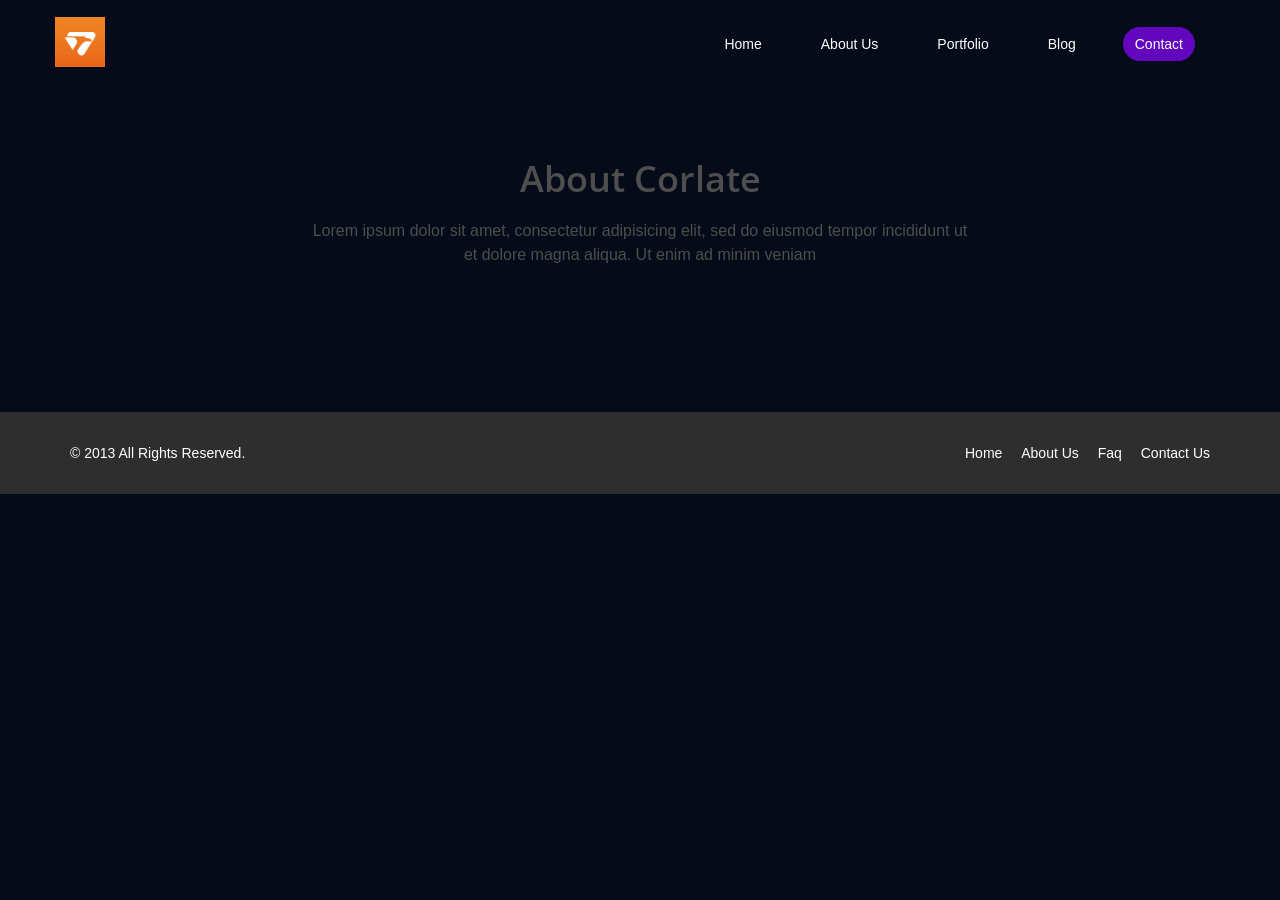
==== commit f702db64: "Update about-us.html" ====
--- a/about-us.html
+++ b/about-us.html
@@ -66,67 +66,9 @@
 				<p class="lead">Lorem ipsum dolor sit amet, consectetur adipisicing elit, sed do eiusmod tempor incididunt ut <br> et dolore magna aliqua. Ut enim ad minim veniam</p>
 			</div>
 	</div><!--/.container-->
+
+	    <!--/carrossel aqui-->
 	    
-	 <!-- TESTIMONIALS -->
-<section class="testimonials">
-	<div class="container">
-
-      <div class="row">
-        <div class="col-sm-12">
-          <div id="customers-testimonials" class="owl-carousel">
-
-            <!--TESTIMONIAL 1 -->
-            <div class="item">
-              <div class="shadow-effect">
-                <img class="img-circle" src="http://themes.audemedia.com/html/goodgrowth/images/testimonial3.jpg" alt="">
-                <p>Dramatically maintain clicks-and-mortar solutions without functional solutions. Completely synergize resource taxing relationships via premier niche markets. Professionally cultivate.</p>
-              </div>
-              <div class="testimonial-name">EMILIANO AQUILANI</div>
-            </div>
-            <!--END OF TESTIMONIAL 1 -->
-            <!--TESTIMONIAL 2 -->
-            <div class="item">
-              <div class="shadow-effect">
-                <img class="img-circle" src="http://themes.audemedia.com/html/goodgrowth/images/testimonial3.jpg" alt="">
-                <p>Dramatically maintain clicks-and-mortar solutions without functional solutions. Completely synergize resource taxing relationships via premier niche markets. Professionally cultivate.</p>
-              </div>
-              <div class="testimonial-name">ANNA ITURBE</div>
-            </div>
-            <!--END OF TESTIMONIAL 2 -->
-            <!--TESTIMONIAL 3 -->
-            <div class="item">
-              <div class="shadow-effect">
-                <img class="img-circle" src="http://themes.audemedia.com/html/goodgrowth/images/testimonial3.jpg" alt="">
-                <p>Dramatically maintain clicks-and-mortar solutions without functional solutions. Completely synergize resource taxing relationships via premier niche markets. Professionally cultivate.</p>
-              </div>
-              <div class="testimonial-name">LARA ATKINSON</div>
-            </div>
-            <!--END OF TESTIMONIAL 3 -->
-            <!--TESTIMONIAL 4 -->
-            <div class="item">
-              <div class="shadow-effect">
-                <img class="img-circle" src="http://themes.audemedia.com/html/goodgrowth/images/testimonial3.jpg" alt="">
-                <p>Dramatically maintain clicks-and-mortar solutions without functional solutions. Completely synergize resource taxing relationships via premier niche markets. Professionally cultivate.</p>
-              </div>
-              <div class="testimonial-name">IAN OWEN</div>
-            </div>
-            <!--END OF TESTIMONIAL 4 -->
-            <!--TESTIMONIAL 5 -->
-            <div class="item">
-              <div class="shadow-effect">
-                <img class="img-circle" src="https://yt3.ggpht.com/qXwJcIl7ufH0x8skbCBBdACHCgRKuPxXRIR3AQCBxNolUiQ0OwOEdK3Qo9p7tiTGBAzq0nY0430=s48-c-k-c0x00ffffff-no-rj" alt="">
-                <p>Dramatically maintain clicks-and-mortar solutions without functional solutions. Completely synergize resource taxing relationships via premier niche markets. Professionally cultivate.</p>
-              </div>
-              <div class="testimonial-name">MICHAEL TEDDY</div>
-            </div>
-            <!--END OF TESTIMONIAL 5 -->
-          </div>
-        </div>
-      </div>
-      </div>
-    </section>
-    <!-- END OF TESTIMONIALS -->
-	   
     </section><!--/about-us-->
 
     <footer id="footer" class="midnight-blue">
@@ -150,31 +92,6 @@
 
     <script src="js/jquery.js"></script>
     <script language="javascript" type="text/javascript">
-       $(document).ready(function () {
-        		"use strict";
-        		//  TESTIMONIALS CAROUSEL HOOK
-		        $('#customers-testimonials').owlCarousel({
-		            loop: true,
-		            center: true,
-		            items: 3,
-		            margin: 0,
-		            autoplay: true,
-		            dots:true,
-		            autoplayTimeout: 8500,
-		            smartSpeed: 450,
-		            responsive: {
-		              0: {
-		                items: 1
-		              },
-		              768: {
-		                items: 2
-		              },
-		              1170: {
-		                items: 3
-		              }
-		            }
-		        });
-        	});
     </script>
     <script src="js/bootstrap.min.js"></script>
     <script src="js/jquery.prettyPhoto.js"></script>
--- a/css/main.css
+++ b/css/main.css
@@ -12,80 +12,6 @@
   line-height: 22px;
   resize: both;
 }
-
-/*test*/
-.shadow-effect {
-		    background: #fff;
-		    padding: 20px;
-		    border-radius: 4px;
-		    text-align: center;
-	border:1px solid #ECECEC;
-		    box-shadow: 0 19px 38px rgba(0,0,0,0.10), 0 15px 12px rgba(0,0,0,0.02);
-		}
-
-	#customers-testimonials .shadow-effect p {
-		    font-family: inherit;
-		    font-size: 17px;
-		    line-height: 1.5;
-		    margin: 0 0 17px 0;
-		    font-weight: 300;
-		}
-		.testimonial-name {
-		    margin: -17px auto 0;
-		    display: table;
-		    width: auto;
-		    background: #3190E7;
-		    padding: 9px 35px;
-		    border-radius: 12px;
-		    text-align: center;
-		    color: #fff;
-		    box-shadow: 0 9px 18px rgba(0,0,0,0.12), 0 5px 7px rgba(0,0,0,0.05);
-		}
-		#customers-testimonials .item {
-		    text-align: center;
-		    padding: 50px;
-				margin-bottom:80px;
-		    opacity: .2;
-		    -webkit-transform: scale3d(0.8, 0.8, 1);
-		    transform: scale3d(0.8, 0.8, 1);
-		    -webkit-transition: all 0.3s ease-in-out;
-		    -moz-transition: all 0.3s ease-in-out;
-		    transition: all 0.3s ease-in-out;
-		}
-		#customers-testimonials .owl-item.active.center .item {
-		    opacity: 1;
-		    -webkit-transform: scale3d(1.0, 1.0, 1);
-		    transform: scale3d(1.0, 1.0, 1);
-		}
-		.owl-carousel .owl-item img {
-		    transform-style: preserve-3d;
-		    max-width: 90px;
-    		margin: 0 auto 17px;
-		}
-		#customers-testimonials.owl-carousel .owl-dots .owl-dot.active span,
-#customers-testimonials.owl-carousel .owl-dots .owl-dot:hover span {
-		    background: #3190E7;
-		    transform: translate3d(0px, -50%, 0px) scale(0.7);
-		}
-#customers-testimonials.owl-carousel .owl-dots{
-	display: inline-block;
-	width: 100%;
-	text-align: center;
-}
-#customers-testimonials.owl-carousel .owl-dots .owl-dot{
-	display: inline-block;
-}
-		#customers-testimonials.owl-carousel .owl-dots .owl-dot span {
-		    background: #3190E7;
-		    display: inline-block;
-		    height: 20px;
-		    margin: 0 2px 5px;
-		    transform: translate3d(0px, -50%, 0px) scale(0.3);
-		    transform-origin: 50% 50% 0;
-		    transition: all 250ms ease-out 0s;
-		    width: 20px;
-		}
-/*test*/
 
 .downloadButton {
   padding: 5px 12px;
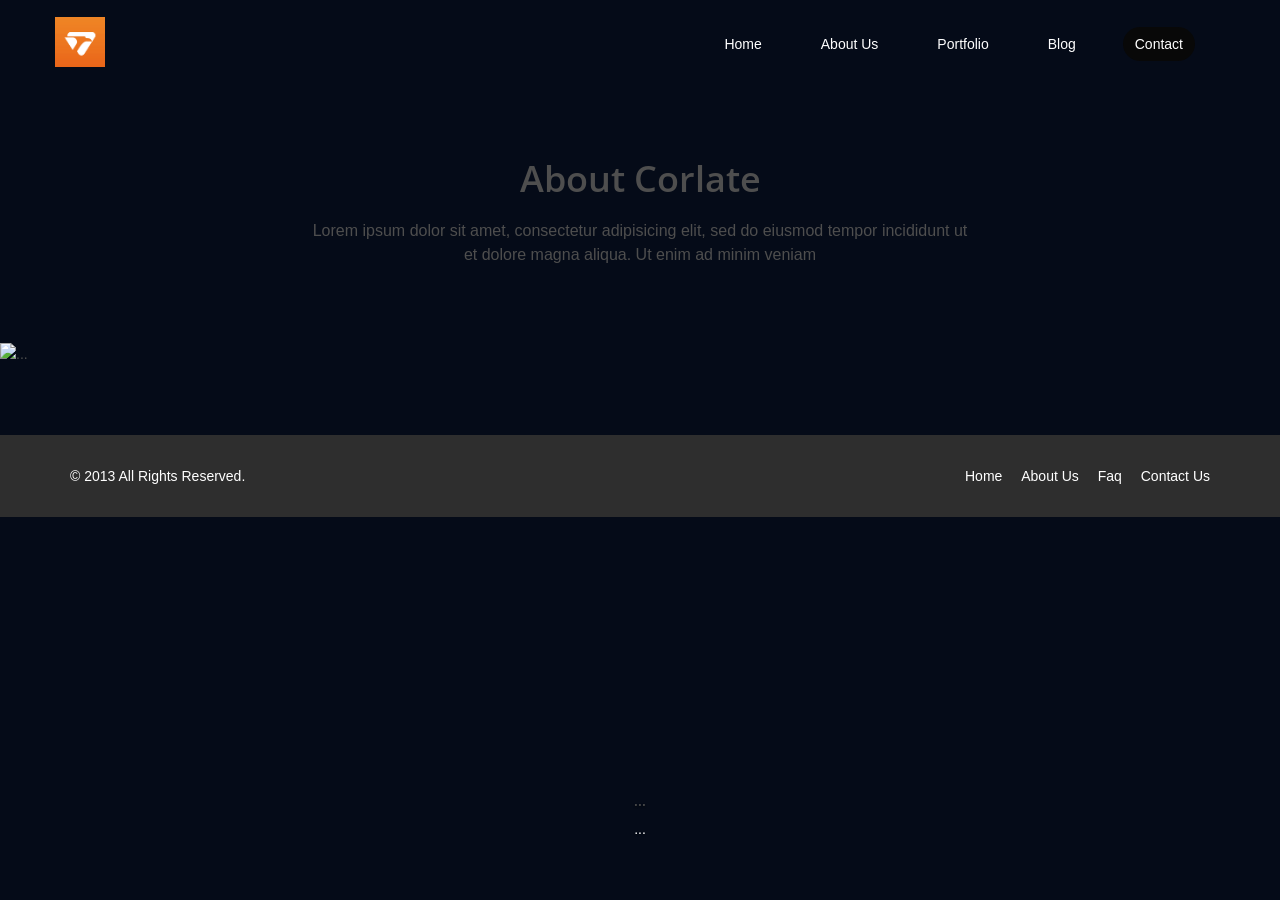
==== commit 58079609: "carrousel" ====
--- a/about-us.html
+++ b/about-us.html
@@ -67,8 +67,14 @@
 			</div>
 	</div><!--/.container-->
 
-	    <!--/carrossel aqui-->
-	    
+    <div class="carousel-item"> <!--/carrossel aqui-->
+        <img src="..." alt="...">
+        <div class="carousel-caption d-none d-md-block">
+          <h5>...</h5>
+          <p>...</p>
+        </div>
+      </div>  
+        
     </section><!--/about-us-->
 
     <footer id="footer" class="midnight-blue">
--- a/css/main.css
+++ b/css/main.css
@@ -35,7 +35,7 @@
 .homepage {
   background-image: url(/images/background-home.svg);
   width: 100%;
-  height: 100vh;
+  height: 100%;
   margin-bottom: 0px;
   right: 0;
   background-size: cover;
@@ -48,7 +48,7 @@
 }
 
 .background img {
-  width: 450px; 
+  width: 30%; 
   position: relative;
   left: 65%;
   top: 34vh;
--- a/css/responsive.css
+++ b/css/responsive.css
@@ -0,0 +1,301 @@
+/* lg */ 
+@media (min-width: 1200px) {
+ /* Make Navigation Toggle on Desktop Hover */
+  .dropdown:hover .dropdown-menu {
+      display: block;
+      -webkit-animation: fadeInUp 400ms;
+      animation: fadeInUp 400ms;
+  }
+
+  #portfolio .row {
+    margin-left: -10px;
+    margin-right: -10px;
+  }
+
+}
+
+/* md */
+@media (min-width: 992px) and (max-width: 1199px) {
+  
+ /* Make Navigation Toggle on Desktop Hover */
+  .dropdown:hover .dropdown-menu {
+      display: block;
+      -webkit-animation: fadeInUp 400ms;
+      animation: fadeInUp 400ms;
+  }
+
+  .navbar-nav > li {
+    margin-left: 10px;
+  }
+
+  .navbar-collapse {
+    padding-left: 0;
+    padding-right: 0;
+  }
+
+  .recent-work-wrap .recent-work-inner h3 a {
+    font-size: 20px;
+  }
+
+  .recent-work-wrap .overlay{
+    padding: 15px;
+  }
+
+  .services-wrap {
+    padding: 40px 10px 40px 30px;
+  }
+
+  .feature-wrap h2, 
+  .single-services h2 {
+    font-size: 18px;
+  }
+
+  .feature-wrap h3, 
+  .single-services h3{
+    font-size: 14px;
+  }
+
+  .tab-wrap .media .parrent.pull-left{
+    clear: both;
+    width: 100%;
+  }
+
+  .tab-wrap .media .parrent.media-body{
+    clear: both;
+  }
+
+  #portfolio .row {
+    margin-left: -10px;
+    margin-right: -10px;
+  }
+
+  .recent-work-wrap .overlay .preview{
+    line-height: inherit;
+  }
+
+  .team-bar .first-arrow {
+    width: 21%;
+  }
+
+  .team-bar .second-arrow {
+    width: 20%;
+  }
+
+  .team-bar .third-arrow {
+    width: 21%;
+  }
+
+  .team-bar .fourth-arrow {
+    width: 20%;
+  }
+
+  ul.social_icons li{
+    margin-right: 0;
+  }
+
+}
+
+
+/* sm */
+@media (min-width: 768px) and (max-width: 991px) {
+  /* Make Navigation Toggle on Desktop Hover */
+  .dropdown:hover .dropdown-menu {
+      display: block;
+      -webkit-animation: fadeInUp 400ms;
+      animation: fadeInUp 400ms;
+  }
+
+  .navbar-collapse {
+    padding-left: 0;
+    padding-right: 0;
+  }
+
+  .navbar-nav > li {
+    margin-left: 0;
+  }
+
+  #main-slider .carousel h1 {
+    font-size: 25px;
+  }
+
+  #main-slider .carousel h2 {
+    font-size: 20px;
+  }
+
+  .tab-wrap .media .parrent.pull-left, 
+  .media.accordion-inner .pull-left{
+    clear: both;
+    width: 100%;
+  }
+
+  .tab-wrap .media .parrent.media-body, 
+  .media.accordion-inner .media-body{
+    clear: both;
+  }
+
+  .services-wrap {
+    padding: 40px 0 40px 30px;
+  }
+
+  .recent-work-wrap .overlay{
+   padding: 15px;
+  }
+
+  .recent-work-wrap .recent-work-inner h3 a {
+    font-size: 20px;
+  }
+
+  .sinlge-skill{
+    width: 150px;
+    height: 150px;
+  } 
+
+  .sinlge-skill p em {
+    font-size: 25px;
+  }
+
+  .sinlge-skill p {
+    font-size: 16px;
+  }
+
+  .team-bar .first-one-arrow {
+    width: 2%;
+  }
+
+  .team-bar .first-arrow {
+    width: 18%;
+  }
+
+  .team-bar .second-arrow {
+    width: 24%;
+  }
+
+  .team-bar .third-arrow {
+    width: 15%;
+  }
+
+  .team-bar .fourth-arrow {
+    width: 20%;
+  }
+
+  .blog .blog-item .entry-meta > span a{
+    font-size: 10px;
+  }
+}
+
+/* xs */
+@media (max-width: 767px) {
+  .container > .navbar-header, .container > .navbar-collapse{
+    margin-left: 0;
+  }
+
+  .top-number{
+    font-size: 14px;
+  }
+
+  input.search-form:hover {
+    width: 120px;
+  }
+
+  .navbar-nav > li {
+    padding-bottom: 0;
+  }
+
+  #main-slider .carousel h1 {
+    font-size: 25px;
+  }
+
+  #main-slider .carousel h2 {
+    font-size: 16px;
+  }
+
+  .feature-wrap h2, 
+  .single-services h2 {
+    font-size: 18px;
+  }
+
+  .feature-wrap h3, 
+  .single-services h3{
+    font-size: 14px;
+  }
+
+
+  .media.accordion-inner .pull-left, 
+  .media.accordion-inner .media-body{
+    clear: both;
+  }
+
+  .accordion-inner h4 {
+    margin-top: 10px;
+  }
+
+  .tab-wrap .media .pull-left{
+    clear: both;
+    width: 100%;
+  }
+
+  .tab-wrap .media .media-body{
+    clear: both;
+  }
+
+  .nav-tabs > li.active > a:after{
+    display: none;
+  }
+
+  #footer .col-sm-6{
+      text-align:center;
+  }
+  
+   #footer .pull-right{
+      float: none !important;
+  }
+
+  .sinlge-skill {
+    margin: 0 auto;
+    margin-top: 30px;
+    margin-bottom: 30px;
+  }
+
+  .team .single-profile-top, 
+  .team .single-profile-bottom {
+    margin-bottom: 30px;
+  }
+
+  .clients-area {
+    padding: 60px 0;
+  }
+
+  .clients-area h1 {
+    font-size: 25px;
+  }
+
+  .portfolio-item, 
+  #recent-works .col-xs-12.col-sm-4.col-md-3{
+    padding:0 15px;
+  }
+
+  ul.social_icons li{
+    margin-right: 0;
+  }
+
+  .blog .blog-item .entry-meta{
+    margin-bottom: 20px;
+  }
+
+  .blog .blog-item .blog-content h3 {
+    margin-bottom: 20px;
+  }
+
+  .post_reply_comments {
+    padding-left: 20px;
+  }
+    
+
+}
+
+/* XS Portrait */
+@media (max-width: 480px) {
+
+
+}
+
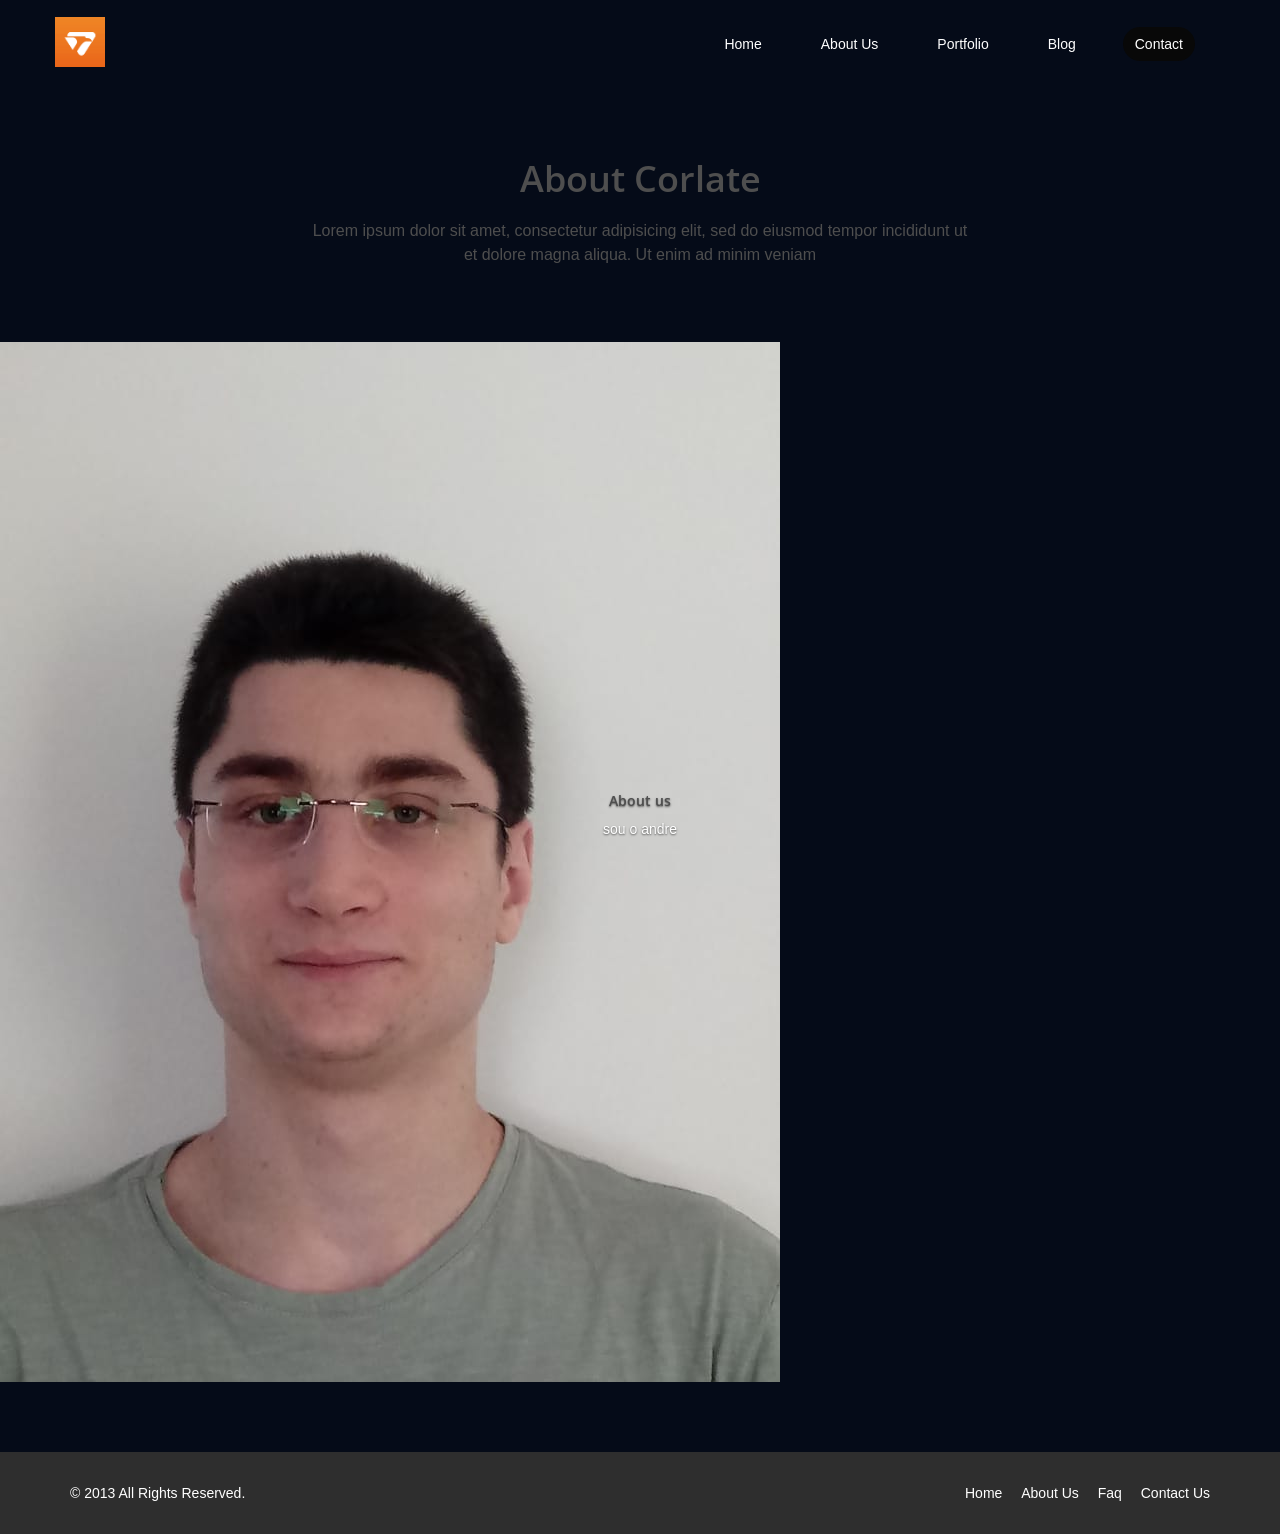
==== commit e4388f1c: "about" ====
--- a/about-us.html
+++ b/about-us.html
@@ -68,10 +68,10 @@
 	</div><!--/.container-->
 
     <div class="carousel-item"> <!--/carrossel aqui-->
-        <img src="..." alt="...">
+        <img src="/images/andreluiz.jpg" alt="">
         <div class="carousel-caption d-none d-md-block">
-          <h5>...</h5>
-          <p>...</p>
+          <h5>About us</h5>
+          <p>sou o andre</p>
         </div>
       </div>  
         
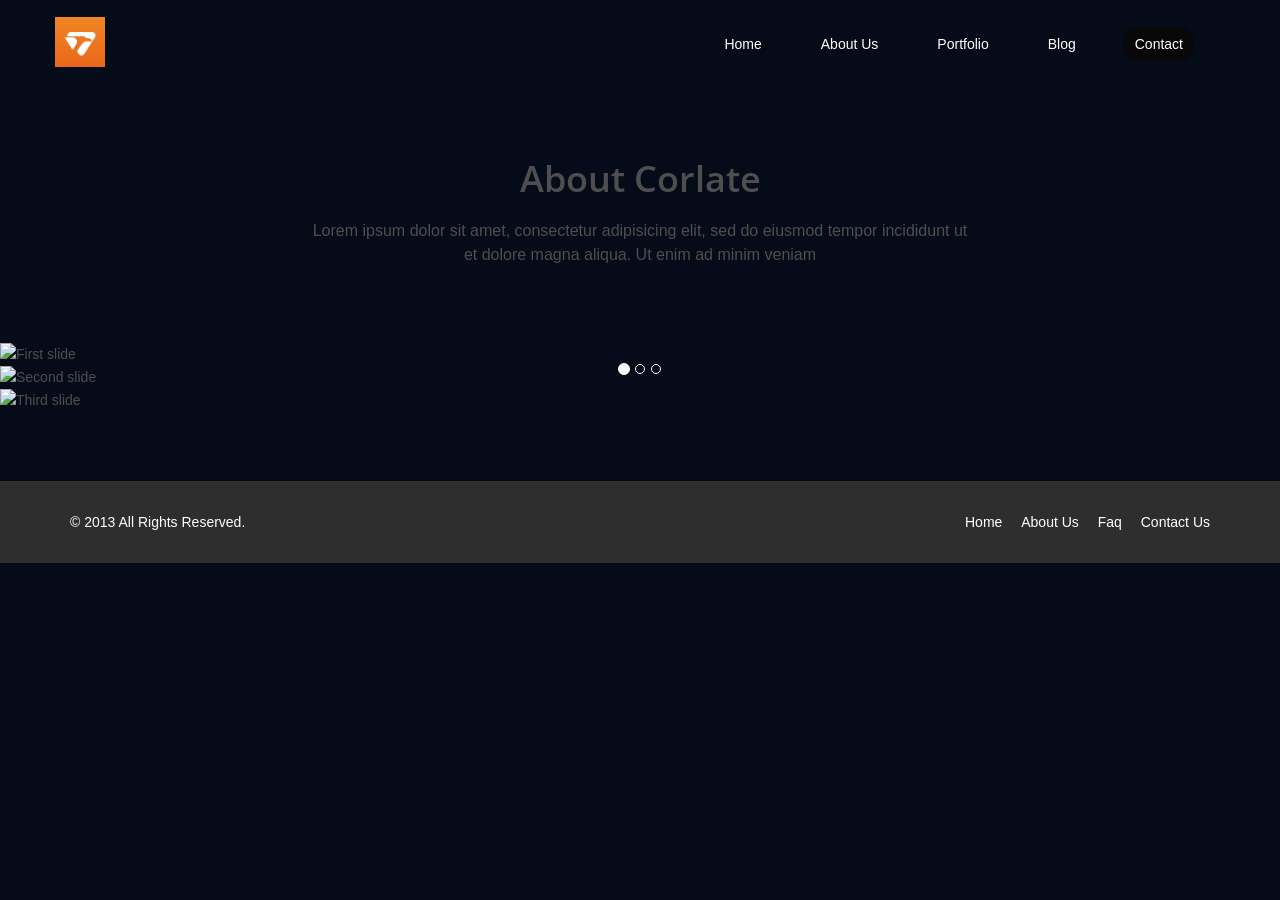
==== commit b464809f: "fix carrousel" ====
--- a/about-us.html
+++ b/about-us.html
@@ -67,14 +67,33 @@
 			</div>
 	</div><!--/.container-->
 
-    <div class="carousel-item"> <!--/carrossel aqui-->
-        <img src="/images/andreluiz.jpg" alt="">
-        <div class="carousel-caption d-none d-md-block">
-          <h5>About us</h5>
-          <p>sou o andre</p>
+    <div id="carouselExampleIndicators" class="carousel slide" data-ride="carousel">
+        <ol class="carousel-indicators">
+          <li data-target="#carouselExampleIndicators" data-slide-to="0" class="active"></li>
+          <li data-target="#carouselExampleIndicators" data-slide-to="1"></li>
+          <li data-target="#carouselExampleIndicators" data-slide-to="2"></li>
+        </ol>
+        <div class="carousel-inner">
+          <div class="carousel-item active">
+            <img class="d-block w-100" src="..." alt="First slide">
+          </div>
+          <div class="carousel-item">
+            <img class="d-block w-100" src="..." alt="Second slide">
+          </div>
+          <div class="carousel-item">
+            <img class="d-block w-100" src="..." alt="Third slide">
+          </div>
         </div>
-      </div>  
-        
+        <a class="carousel-control-prev" href="#carouselExampleIndicators" role="button" data-slide="prev">
+          <span class="carousel-control-prev-icon" aria-hidden="true"></span>
+          <span class="sr-only">Previous</span>
+        </a>
+        <a class="carousel-control-next" href="#carouselExampleIndicators" role="button" data-slide="next">
+          <span class="carousel-control-next-icon" aria-hidden="true"></span>
+          <span class="sr-only">Next</span>
+        </a>
+      </div>
+      
     </section><!--/about-us-->
 
     <footer id="footer" class="midnight-blue">
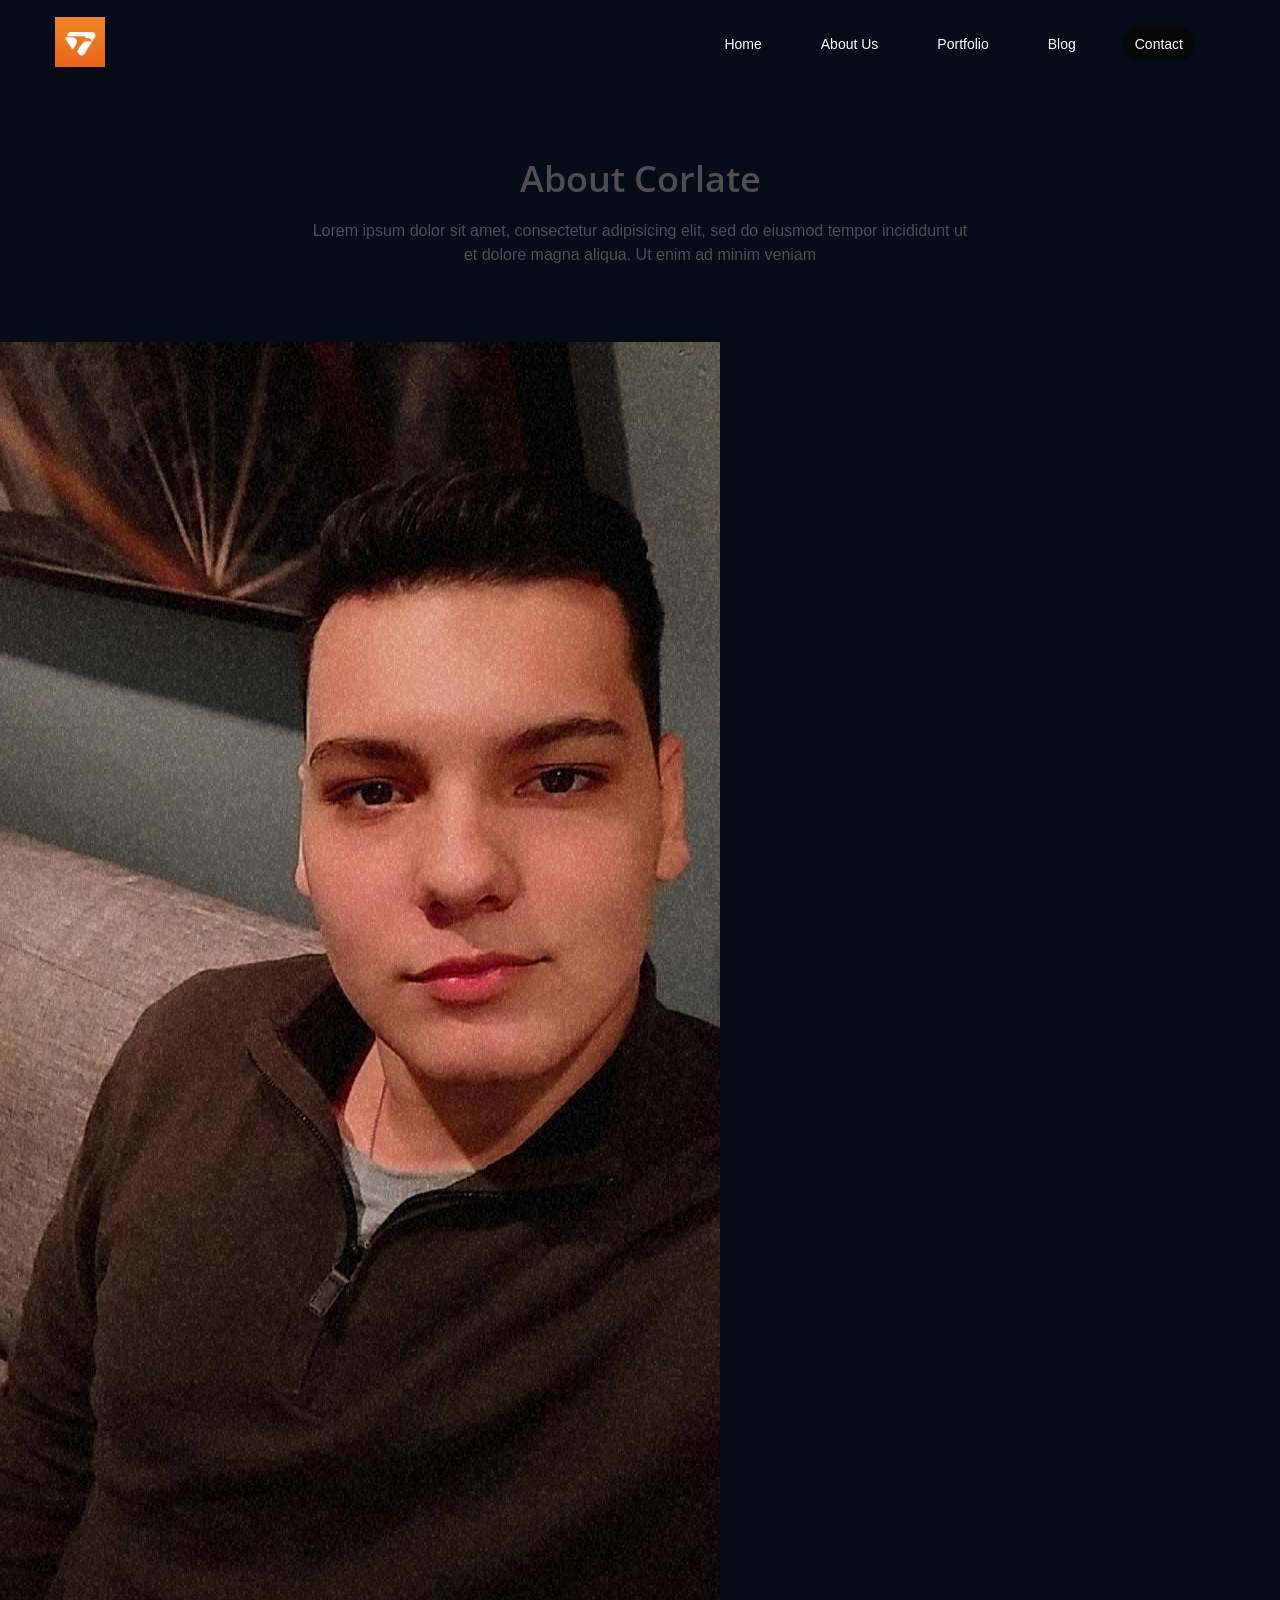
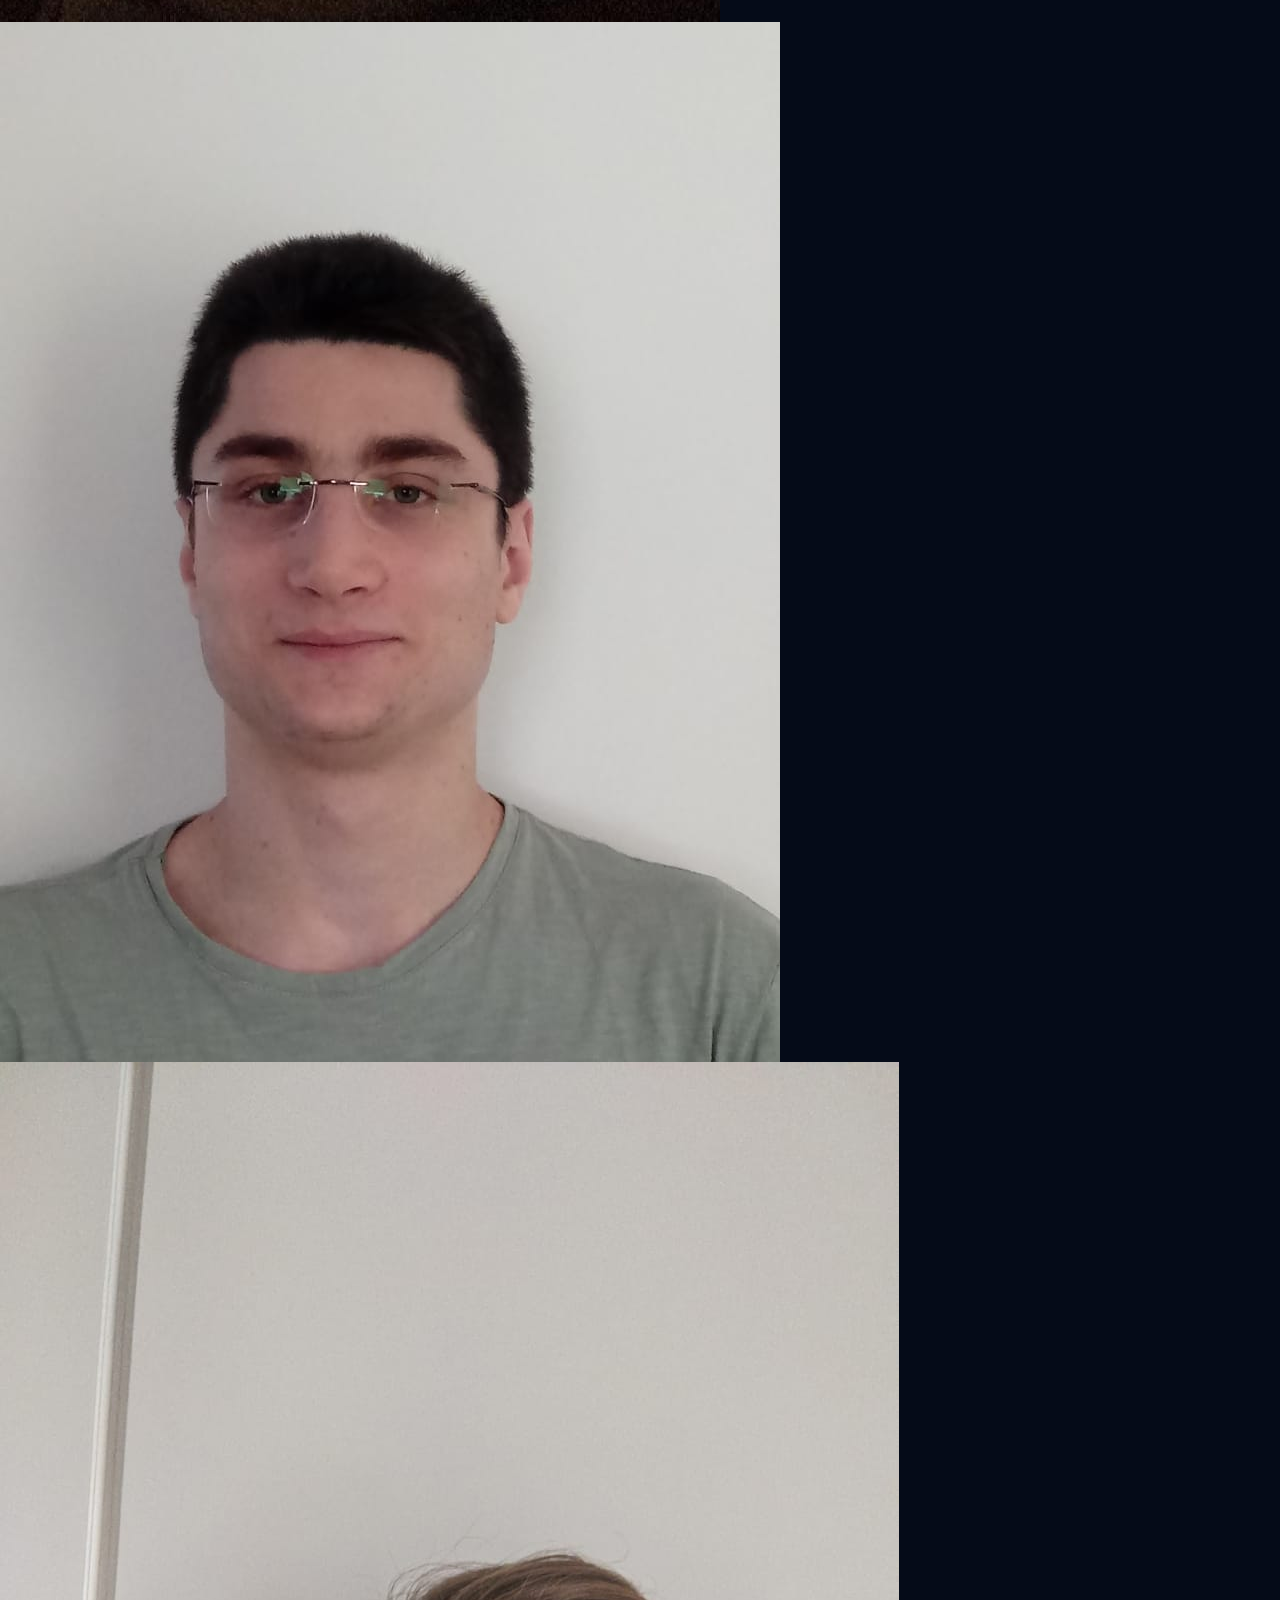
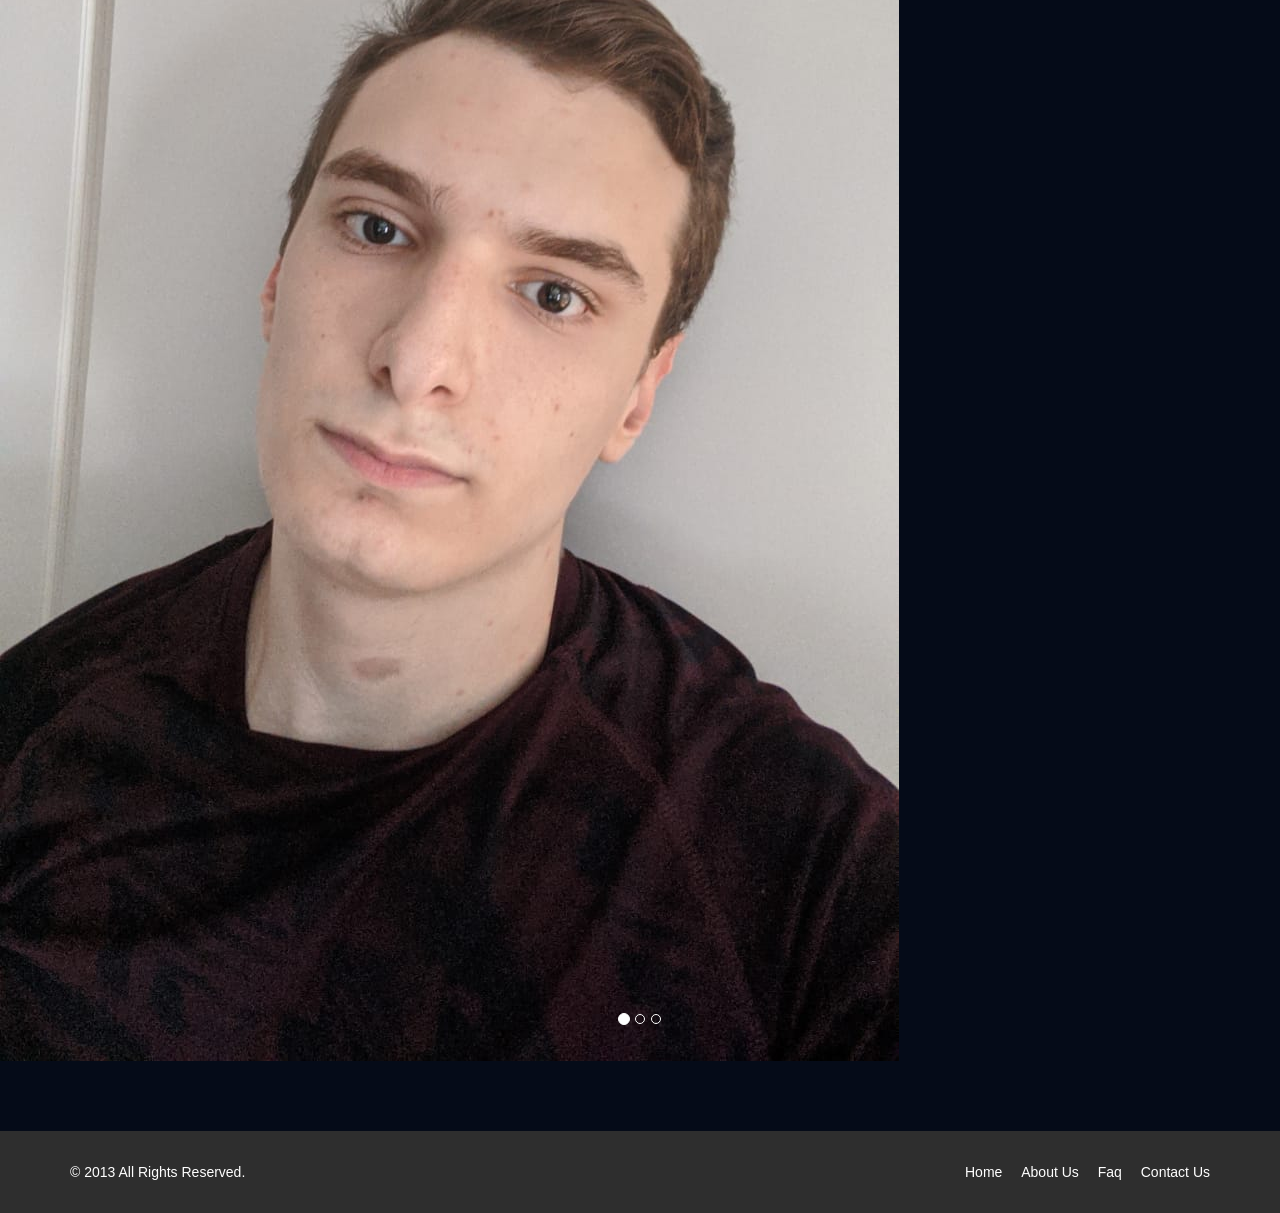
==== commit 09f4e12b: "fix" ====
--- a/about-us.html
+++ b/about-us.html
@@ -75,13 +75,13 @@
         </ol>
         <div class="carousel-inner">
           <div class="carousel-item active">
-            <img class="d-block w-100" src="..." alt="First slide">
+            <img class="d-block w-100" src="/images/andre.jpg" alt="First slide">
           </div>
           <div class="carousel-item">
-            <img class="d-block w-100" src="..." alt="Second slide">
+            <img class="d-block w-100" src="/images/andreluiz.jpg" alt="Second slide">
           </div>
           <div class="carousel-item">
-            <img class="d-block w-100" src="..." alt="Third slide">
+            <img class="d-block w-100" src="/images/andresert.jpg" alt="Third slide">
           </div>
         </div>
         <a class="carousel-control-prev" href="#carouselExampleIndicators" role="button" data-slide="prev">
